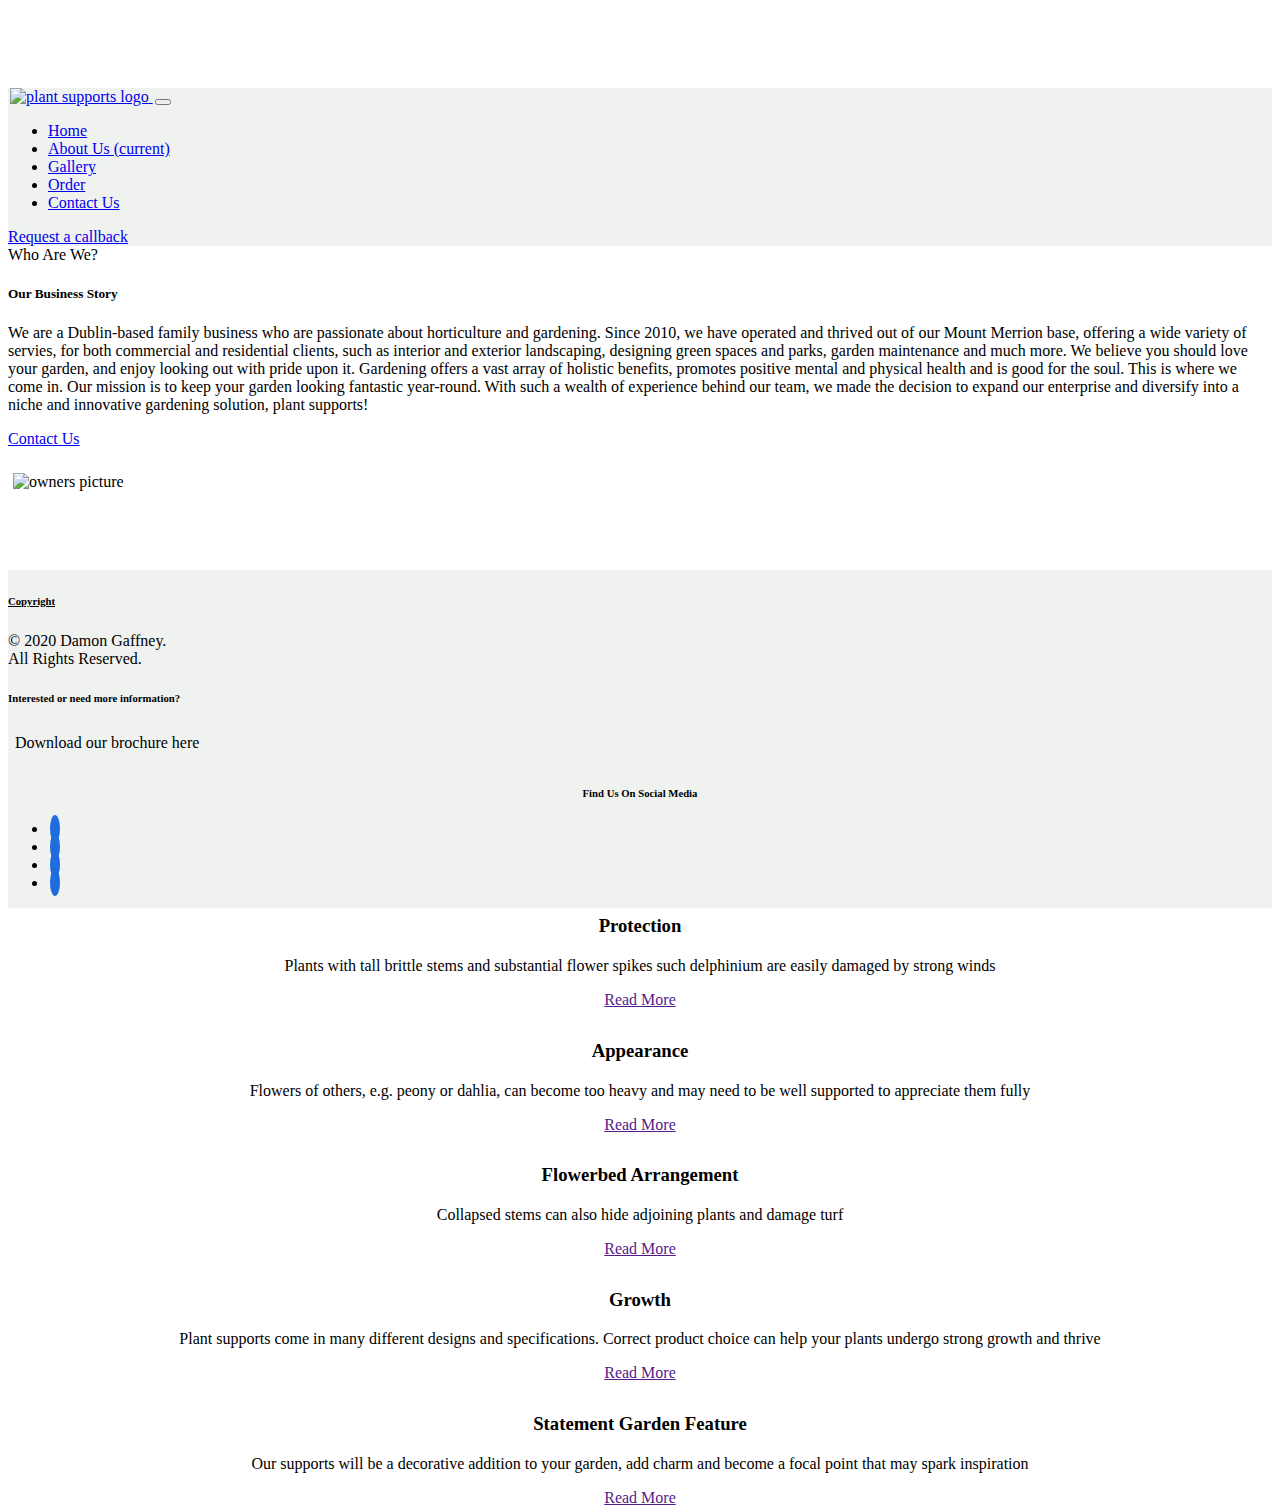
==== aboutus.html @ e982026b "Altered the grid system for aboutus.html and made image d-md-block" ====
<!DOCTYPE html>
<html lang="en">
<head>
    <meta charset="UTF-8">
    <meta name="viewport" content="width=device-width, initial-scale=1.0"> 
    <link rel="stylesheet" href="https://cdn.jsdelivr.net/npm/bootstrap@4.5.3/dist/css/bootstrap.min.css" integrity="sha384-TX8t27EcRE3e/ihU7zmQxVncDAy5uIKz4rEkgIXeMed4M0jlfIDPvg6uqKI2xXr2" crossorigin="anonymous">
    <link rel="stylesheet" href="https://use.fontawesome.com/releases/v5.0.10/css/all.css" integrity="sha384-+d0P83n9kaQMCwj8F4RJB66tzIwOKmrdb46+porD/OvrJ+37WqIM7UoBtwHO6Nlg" crossorigin="anonymous"> 
    <script src="https://code.jquery.com/jquery-3.3.1.slim.min.js"></script>
    <script src="https://cdnjs.cloudflare.com/ajax/libs/popper.js/1.14.7/umd/popper.min.js"></script>
    <script src="https://stackpath.bootstrapcdn.com/bootstrap/4.3.1/js/bootstrap.min.js" ></script>
    <link rel="stylesheet" href="assets/css/style.css" type="text/css">
    <title>Plant Supports</title>
</head>
<body> 
    <div class="main-container">
        <header>
            <nav class="navbar navbar-expand-sm navbar-light fixed-top" style="background-color: #f0f2f0">
                
                    <a class="navbar-brand nav-logo" href="index.html">
                        <img src="assets/images/plantsupports.png" alt="plant supports logo" height="60" width="60" class="float-left">
                    </a>
                    <button class="navbar-toggler" type="button" data-toggle="collapse" data-target="#navbarResponsive" aria-controls="navbarResponsive" aria-expanded="false" aria-label="Toggle navigation">
                        <span class="navbar-toggler-icon"></span>
                    </button>
                    <div class="collapse navbar-collapse" id="navbarResponsive">
                        <ul class="navbar-nav ml-auto">
                            <li class="nav-item">
                                <a class="nav-link" href="index.html">Home
                                    
                                </a>
                            </li>
                            <li class="nav-item active">
                                <a class="nav-link" href="aboutus.html">About Us
                                    <span class="sr-only">(current)</span>
                                </a>
                            </li>
                            <li class="nav-item">
                                <a class="nav-link" href="gallery.html">Gallery</a>
                            </li>
                            <li class="nav-item">
                                <a class="nav-link" href="order.html">Order</a>
                            </li>
                            <li class="nav-item">
                                <a class="nav-link" href="contact.html">Contact Us</a>
                            </li>
                        </ul> 
                        <a class="btn btn-success text-uppercase ml-md-3" href="contact.html">Request a callback</a>
                    </div>
            
            </nav> 
        </header> 
        <section>
            <div class="container-fluid"> 
                    <div class="row"> 
                        <div class="card col-md-6">
                            <div class="card-header">
                                Who Are We?
                            </div>
                            <div class="card-body">
                                <h5 class="card-title">Our Business Story</h5>
                                <p class="card-text">We are a Dublin-based family business who are passionate about horticulture and gardening. Since 2010, we have
                                operated and thrived out of our Mount Merrion base, offering a wide variety of servies, for both commercial and
                                residential clients, such as interior and exterior landscaping, designing green spaces and parks, garden maintenance 
                                and much more. We believe you should love your garden, and enjoy looking out with pride upon it. Gardening offers a 
                                vast array of holistic benefits, promotes positive mental and physical health and is good for the soul. This is where 
                                we come in. Our mission is to keep your garden looking fantastic year-round. With such a wealth of experience behind
                                our team, we made the decision to expand our enterprise and diversify into a niche and innovative gardening solution,
                                plant supports!</p>
                                <a href="contact.html" class="btn btn-primary">Contact Us</a>
                            </div>
                        </div>
                        <div class="col-md-6 d-none d-md-block"> 
                            <img src="assets/images/aboutus.png" alt="owners picture" class="img-fluid img-thumbnail about-us-image">
                        
                        </div>
                    
                    </div>
                </div>
            
            </div>

        <section>
            <div class="container-fluid product-features">
                <div class="row">
                    <div class="col-12 page-header">
                        <h2 class="text-uppercase">Why Use Plant Supports?</h2>
                        <hr class="block-divider block-divider--short block-divider--white">
                    </div>
                </div>
                <div class="row">
                    <div class="col-sm-6 col-md-4">
                        <div class="feature">
                            <h3><i class="fas fa-people-carry d-none d-sm-block"></i>Support</h3>
                            <p>Clumps of many perennials can split and flop on the ground in bad weather or under the weight of their own flowers</p>
                            <p><a class="btn btn-sm btn-success" href="">Read More</a></p>
                        </div>
                    </div>
                    <div class="col-sm-6 col-md-4">
                        <div class="feature">
                            <h3><i class="fas fa-shield-alt d-none d-sm-block"></i>Protection</h3>
                            <p>Plants with tall brittle stems and substantial flower spikes such delphinium are easily damaged by strong winds</p>
                            <p><a class="btn btn-sm btn-success" href="">Read More</a></p>
                        </div>
                    </div>
                    <div class="col-sm-6 col-md-4">
                        <div class="feature">
                            <h3><i class="fas fa-sun d-none d-sm-block"></i>Appearance</h3>
                            <p>Flowers of others, e.g. peony or dahlia, can become too heavy and may need to be well supported to appreciate them fully</p>
                            <p><a class="btn btn-sm btn-success" href="">Read More</a></p>
                        </div>
                    </div>
                    <div class="col-md-4 d-none d-md-block">
                        <div class="feature">
                            <h3><i class="fas fa-sort d-none d-sm-block"></i>Flowerbed Arrangement</h3>
                            <p>Collapsed stems can also hide adjoining plants and damage turf</p>
                            <p><a class="btn btn-sm btn-success" href="">Read More</a></p>
                        </div>
                    </div>
                    <div class="col-sm-6 col-md-4">
                        <div class="feature">
                            <h3><i class="fas fa-seedling d-none d-sm-block"></i>Growth</h3>
                            <p>Plant supports come in many different designs and specifications. Correct product choice can help your plants undergo
                            strong growth and thrive</p>
                            <p><a class="btn btn-sm btn-success" href="">Read More</a></p>
                        </div>
                    </div>
                    <div class="col-md-4 d-none d-md-block">
                        <div class="feature">
                            <h3><i class="fas fa-building d-none d-sm-block"></i>Statement Garden Feature</h3>
                            <p>Our supports will be a decorative addition to your garden, add charm and become a focal point that may spark inspiration</p>
                            <p><a class="btn btn-sm btn-success" href="">Read More</a></p>
                        </div>
                    </div>
                </div>
            </section>
            <!-- /.features -->
        </div>
    </div>
        </section>
        
        </section>
          <footer class="page-footer font-small fixed-bottom container-fluid" style="background-color: #f0f2f0"> 
            <div class="row"> 
                <div class="col-md-4 col-sm-6 copyright-footer">
                    <h6 class="uppercase copyright-header">Copyright</h6> 
                    <p class="inline-block">
                        © 2020 Damon Gaffney. <br>
                        All Rights Reserved.
                    </p>
                </div>


                <div class="col-md-4 d-none d-md-block"> 
                    <h6 class="uppercase interested-footer">Interested or need more information?</h6> 
                    <p class="interested-info">Download our brochure here
                        <a class="btn-floating mx-1">
                            <i class="fas fa-download"></i>
                        </a> 
                    </p>  
                </div>
        

                <div class="col-sm-6 col-md-4 social-footer "> 
                        <h6 class="uppercase social-header">Find Us On Social Media</h6> 
                    
                        <ul class="list-unstyled list-inline text-center">
                            <li class="list-inline-item">
                                <a href="https://www.facebook.com/" target="_blank" class="btn-floating mx-1 social-links">
                                <i class="fab fa-facebook-square"></i>
                                </a>
                            </li>
                            <li class="list-inline-item">
                                <a href="https://www.twitter.com/" target="_blank" class="btn-floating mx-1 social-links">
                                <i class="fab fa-twitter"></i>
                                </a>
                            </li>
                            <li class="list-inline-item">
                                <a href="https://www.linkedin.com/" target="_blank" class="btn-floating mx-1 social-links">
                                <i class="fab fa-linkedin"></i>
                                </a>
                            </li>
                            
                            <li class="list-inline-item">
                                <a href="https://www.instagram.com/" target="_blank" class="btn-floating mx-1 social-links">
                                <i class="fab fa-instagram"></i>
                                </a>
                            </li>
                        </ul> 
                </div> 
            </div> 
        </footer>
    </div>
</body>
</html>
---- assets/css/style.css ----
@import url('https://fonts.googleapis.com/css?family=Roboto:100,200,300,400,500,600,700|Exo:100,200,300,400,500,600,700'); 

* {
 box-sizing: border-box;
}

*:before,
*:after {
 box-sizing: border-box;
}

html,
body {
 height: 100%;
 position: relative;
} 

.main-container {
 overflow: hidden;
 display: block;
 position: relative;
 padding-bottom: 100px; 
}

body {
    padding-top: 80px;
}

.nav-logo {
    margin: 0;
    padding: 2px;
}

/* -----Hero Image index.html------- */  

.hero-image { 
    background-image: url("../images/heroimage.jpg"); 
    background-size: cover; 
    background-repeat: no-repeat;  
    background-position: center;
    width: 100%;
    background-attachment: fixed; 
    height: 90vh;
} 

.slogan {
    color: white;
    padding-top: 10px;
    margin-top: 2px; 
    text-align: center; 
    font-size: x-large;
}

/* -----Section 3 customer testimonials index.html------- */ 

.customer-testimonials-section {
    width: 100%;
    height: 650px;
    padding-top: 30px;
    margin: 2px; 
    background-color: #E7FFE7;
}

.customer-testimonials-heading { 
    text-align: center;
    font-family: 'Roboto', sans-serif;
    font-weight: 600;

} 

.customer-testimonal-heading2 {
    text-align: center;
    text-decoration: underline;
    text-transform: capitalize;
    font-weight: 400; 
    padding: 10px;
    margin-bottom: 60px;
}

.customer-testimonial-paragraph {
    font-style: italic; 
    padding-top: 10px; 
    margin: 2px;
    
} 

.customer-testimonial-name {
    font-weight: bold; 
    padding: 2px; 
    text-align: center;
} 

.customer-testimonial-location {
    text-align: center;
    text-transform: capitalize;  
}

.customer-testimonial-image {
    display: block;
    height: 70px;
    width: 70px;
    border-radius: 50%; 
    margin: 0 auto; 
    margin-left: auto;
    margin-right: auto;
    
} 

/* -----Image in aboutus.html------- */ 

.about-us-image {
    width: 900px;
    height: 710px; 
    padding: 5px;
    margin-top: 20px;
    
} 

/* -----Text in aboutus.html------- */ 

.about-us-heading {
    text-decoration: underline;
    text-transform: capitalize;
    font-weight: bold; 
    text-align: center; 
    margin-top: 45px;
} 

.about-us-paragraph {
    text-align: left;
    letter-spacing: 2px; 
    padding: 10px;
    margin: auto;
    border: 1px solid black; 
    border-radius: 15px; 
    background-color: #C7F1FF;
} 

.product-features { 
    margin: 115px 0px 25px 0px;
    text-align: center;
} 

.product-features i {
    margin-bottom: 15px;
    font-size: 35px;
    line-height: 35px;
}

/* -----Gallery------- */ 

.gallery-container {
    margin: 0; 
    padding: 0;
}


/*.gallery {
    -webkit-column-count: 3;
    -moz-column-count: 3;
    column-count: 3;
    -webkit-column-width: 33%;
    -moz-column-width: 33%;
    column-width: 33%; 
} */

.gallery-image {
    padding: 5px;
}

/* -----order.html------- */ 

section.order { 
    margin-top: 120px;
    background: #007bff;
    background: linear-gradient(to right, #0062E6, #33AEFF);
}

.order .card {
  border: none;
  border-radius: 1rem;
  transition: all 0.2s;
  box-shadow: 0 0.5rem 1rem 0 rgba(0, 0, 0, 0.1);
}

.order hr {
  margin: 1.5rem 0;
}

.order .card-title {
  margin: 0.5rem 0;
  font-size: 0.9rem;
  letter-spacing: .1rem;
  font-weight: bold;
}

.order .card-price {
  font-size: 3rem;
  margin: 0;
}

.order .card-price .period {
  font-size: 0.8rem;
}

.order ul li {
  margin-bottom: 1rem;
}

.order .text-muted {
  opacity: 0.7;
}

.order .btn {
  font-size: 80%;
  border-radius: 5rem;
  letter-spacing: .1rem;
  font-weight: bold;
  padding: 1rem;
  opacity: 0.7;
  transition: all 0.2s;
}

/* Hover Effects on Card */

@media (min-width: 992px) {
  .order .card:hover {
    margin-top: -.25rem;
    margin-bottom: .25rem;
    box-shadow: 0 0.5rem 1rem 0 rgba(0, 0, 0, 0.3);
  }
  .order .card:hover .btn {
    opacity: 1;
  }
}









/* -----Contact Form------- */ 

.contact-form { 
    padding-top: 40px;
    padding-left: 30px;
    margin-top: 30px;
    margin-left: 15px; 
} 

.contact-border {
    border-radius: 25px;
}

.contact-heading { 
    text-align: center;
    padding: 20px;
    margin-bottom: 15px; 
    text-transform: capitalize;
}

.btn-info {
    padding-bottom: 5px;
    margin-bottom: 2px;
} 

.contact-location {
    padding-left: 15px;
    margin: 5px;  
    text-align: center;
} 

.contact-image {
    height: 42vh;
    width: 64vh; 
} 

.info-section {
    text-align: center; 
    margin-left: 30px;
}

.contact-info-heading {
    padding: 15px;
    margin: 6px;
    text-align: center;
    text-transform: capitalize;
    text-decoration: underline;
    font-weight: bold; 
}

.contact-info p {
    text-transform: capitalize;
    padding: 6px;
    margin: 3px;
} 

.contact-opening-heading {
    padding: 15px; 
    margin: 6px;
    text-align: left;
    text-transform: capitalize;
    text-decoration: underline;
    font-weight: bold;
}

.opening-hours {
    padding-right: 20px;
    padding-bottom: 6px;
}


/* -----Footer ------- */ 

footer {
 position: absolute;
 bottom: 0;
 width: 100%; 
 height: fit-content;
}

.uppercase {
    text-align: center;
}

.copyright-header {
    font-weight: bold;
    text-decoration: underline; 
    text-align: left;
} 

.interested-footer {
    font-weight: bold;
    text-align: left; 
    padding-top: 8px;
    margin-top: 3px;
} 

.interested-info {
    padding: 5px;
    margin: 2px;
}

.social-header {
    font-weight: bold;
    padding: 5px;
    margin-bottom: 10px;
} 

.social-links { 
    padding: 5px;
    background-color: rgb(31, 108, 222);
    color: #fafafa;
    height: 20px;
    text-align: center; 
    line-height: 4px;
    border-radius: 50%; 
    margin: 2px;
} 

@media only screen and (max-width: 600px) {
  .copyright-footer {
    font-size: small; 
    width: 200px;
  }
}

@media only screen and (max-width: 600px) {
  .social-footer {
    width: auto;
    
  }
}
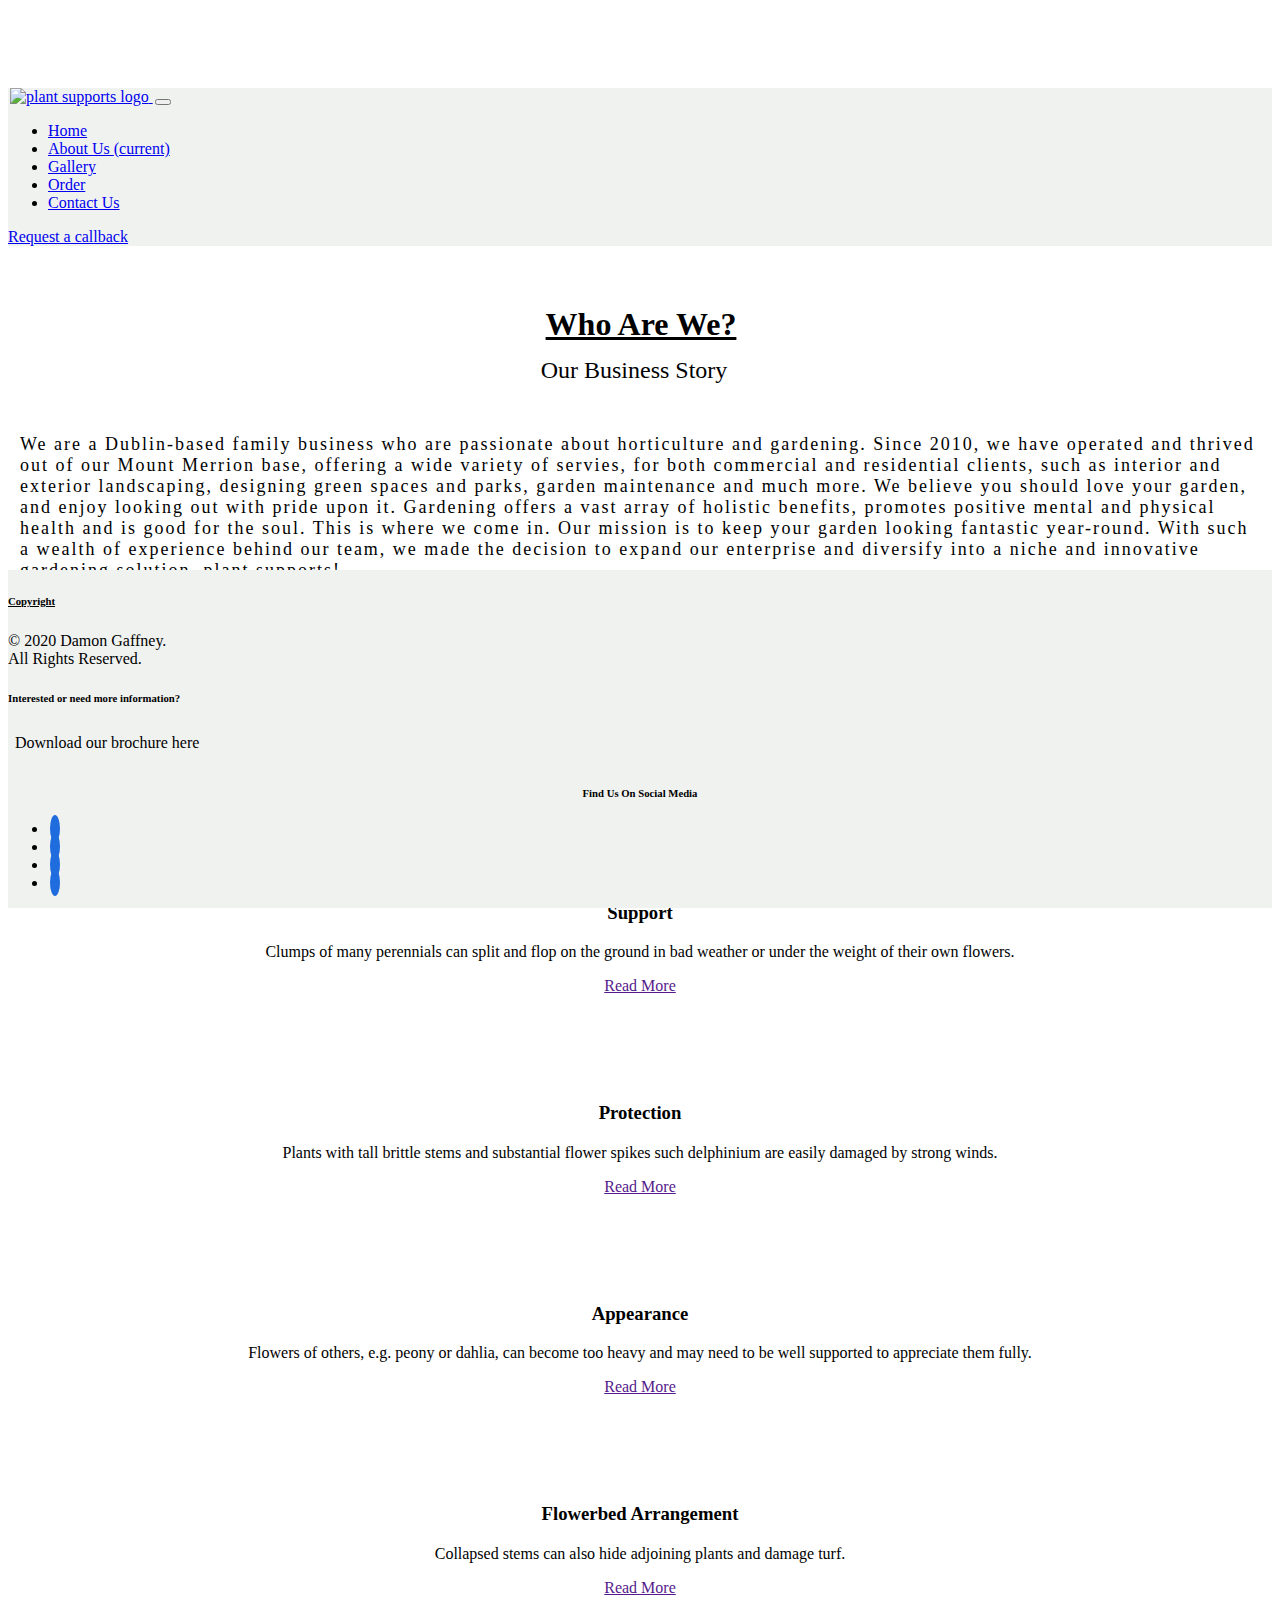
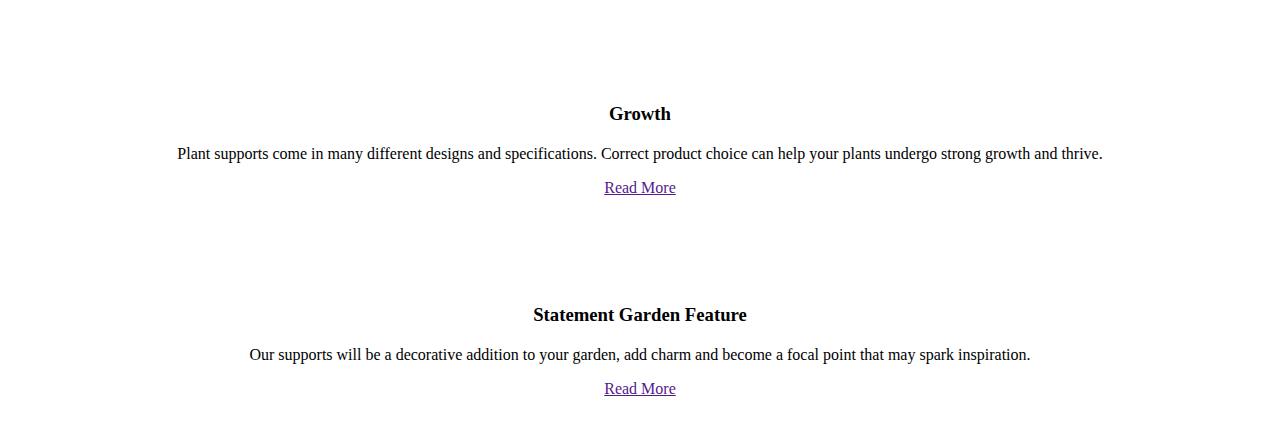
==== commit 51af8f02: "Spaced the aboutus.html with padding and margin to improve layout" ====
--- a/aboutus.html
+++ b/aboutus.html
@@ -49,7 +49,7 @@
             
             </nav> 
         </header> 
-        <section>
+        <section id="about-us">
             <div class="container-fluid"> 
                     <div class="row"> 
                         <div class="card col-md-6">
@@ -57,8 +57,8 @@
                                 Who Are We?
                             </div>
                             <div class="card-body">
-                                <h5 class="card-title">Our Business Story</h5>
-                                <p class="card-text">We are a Dublin-based family business who are passionate about horticulture and gardening. Since 2010, we have
+                                <h5 class="card-title">Our Business Story <i class="fas fa-shopping-cart"></i></h5>
+                                <p class="card-text card-paragraph">We are a Dublin-based family business who are passionate about horticulture and gardening. Since 2010, we have
                                 operated and thrived out of our Mount Merrion base, offering a wide variety of servies, for both commercial and
                                 residential clients, such as interior and exterior landscaping, designing green spaces and parks, garden maintenance 
                                 and much more. We believe you should love your garden, and enjoy looking out with pride upon it. Gardening offers a 
@@ -66,7 +66,7 @@
                                 we come in. Our mission is to keep your garden looking fantastic year-round. With such a wealth of experience behind
                                 our team, we made the decision to expand our enterprise and diversify into a niche and innovative gardening solution,
                                 plant supports!</p>
-                                <a href="contact.html" class="btn btn-primary">Contact Us</a>
+                                <a href="contact.html" class="btn btn-primary btn-about">view our brochure!</a>
                             </div>
                         </div>
                         <div class="col-md-6 d-none d-md-block"> 
@@ -83,7 +83,7 @@
             <div class="container-fluid product-features">
                 <div class="row">
                     <div class="col-12 page-header">
-                        <h2 class="text-uppercase">Why Use Plant Supports?</h2>
+                        <h2 class="text-uppercase features-header">Why Use Plant Supports?</h2>
                         <hr class="block-divider block-divider--short block-divider--white">
                     </div>
                 </div>
@@ -91,28 +91,28 @@
                     <div class="col-sm-6 col-md-4">
                         <div class="feature">
                             <h3><i class="fas fa-people-carry d-none d-sm-block"></i>Support</h3>
-                            <p>Clumps of many perennials can split and flop on the ground in bad weather or under the weight of their own flowers</p>
+                            <p>Clumps of many perennials can split and flop on the ground in bad weather or under the weight of their own flowers.</p>
                             <p><a class="btn btn-sm btn-success" href="">Read More</a></p>
                         </div>
                     </div>
                     <div class="col-sm-6 col-md-4">
                         <div class="feature">
                             <h3><i class="fas fa-shield-alt d-none d-sm-block"></i>Protection</h3>
-                            <p>Plants with tall brittle stems and substantial flower spikes such delphinium are easily damaged by strong winds</p>
+                            <p>Plants with tall brittle stems and substantial flower spikes such delphinium are easily damaged by strong winds.</p>
                             <p><a class="btn btn-sm btn-success" href="">Read More</a></p>
                         </div>
                     </div>
                     <div class="col-sm-6 col-md-4">
                         <div class="feature">
                             <h3><i class="fas fa-sun d-none d-sm-block"></i>Appearance</h3>
-                            <p>Flowers of others, e.g. peony or dahlia, can become too heavy and may need to be well supported to appreciate them fully</p>
+                            <p>Flowers of others, e.g. peony or dahlia, can become too heavy and may need to be well supported to appreciate them fully.</p>
                             <p><a class="btn btn-sm btn-success" href="">Read More</a></p>
                         </div>
                     </div>
                     <div class="col-md-4 d-none d-md-block">
                         <div class="feature">
                             <h3><i class="fas fa-sort d-none d-sm-block"></i>Flowerbed Arrangement</h3>
-                            <p>Collapsed stems can also hide adjoining plants and damage turf</p>
+                            <p>Collapsed stems can also hide adjoining plants and damage turf.</p>
                             <p><a class="btn btn-sm btn-success" href="">Read More</a></p>
                         </div>
                     </div>
@@ -120,14 +120,14 @@
                         <div class="feature">
                             <h3><i class="fas fa-seedling d-none d-sm-block"></i>Growth</h3>
                             <p>Plant supports come in many different designs and specifications. Correct product choice can help your plants undergo
-                            strong growth and thrive</p>
+                            strong growth and thrive.</p>
                             <p><a class="btn btn-sm btn-success" href="">Read More</a></p>
                         </div>
                     </div>
                     <div class="col-md-4 d-none d-md-block">
                         <div class="feature">
                             <h3><i class="fas fa-building d-none d-sm-block"></i>Statement Garden Feature</h3>
-                            <p>Our supports will be a decorative addition to your garden, add charm and become a focal point that may spark inspiration</p>
+                            <p>Our supports will be a decorative addition to your garden, add charm and become a focal point that may spark inspiration.</p>
                             <p><a class="btn btn-sm btn-success" href="">Read More</a></p>
                         </div>
                     </div>
--- a/assets/css/style.css
+++ b/assets/css/style.css
@@ -106,38 +106,78 @@
     
 } 
 
+/* -----aboutus.html------- */ 
+
+#about-us {
+    padding-top: 10px;
+    margin-top: 5px; 
+    margin-left: 2px;
+}
+
 /* -----Image in aboutus.html------- */ 
 
 .about-us-image {
     width: 900px;
     height: 710px; 
-    padding: 5px;
-    margin-top: 20px;
-    
+    padding: 5px;  
 } 
 
 /* -----Text in aboutus.html------- */ 
 
-.about-us-heading {
+.card-header {
     text-decoration: underline;
     text-transform: capitalize;
+    font-size: xx-large;
     font-weight: bold; 
     text-align: center; 
     margin-top: 45px;
 } 
 
-.about-us-paragraph {
+.card-title {
+    text-transform: capitalize;
+    font-weight: 400;
+    text-align: center;
+    padding: 10px;
+    margin: 4px 0px 30px 0px; 
+    font-size: x-large;
+}
+
+.fa-shopping-cart {
+    padding: 5px;
+    margin: 2px;
+}
+
+.card-paragraph {
     text-align: left;
     letter-spacing: 2px; 
     padding: 10px;
-    margin: auto;
-    border: 1px solid black; 
-    border-radius: 15px; 
-    background-color: #C7F1FF;
-} 
+    margin: auto; 
+    font-size: large;
+} 
+
+.btn-about {
+    margin-top: 30px;
+    background-color: #eb6434;
+    border-color: white;
+    border-radius: 15px;
+    min-width: 100px;
+    font-weight: bold;
+    color: #ffffff; 
+    text-transform: capitalize;
+}
+
+.feature {
+    padding: 15px;
+    margin: 30px;
+}
+
+.features-header {
+    padding: 10px;
+    margin-bottom: 20px;
+}
 
 .product-features { 
-    margin: 115px 0px 25px 0px;
+    margin: 20px 0px 25px 0px;
     text-align: center;
 } 
 
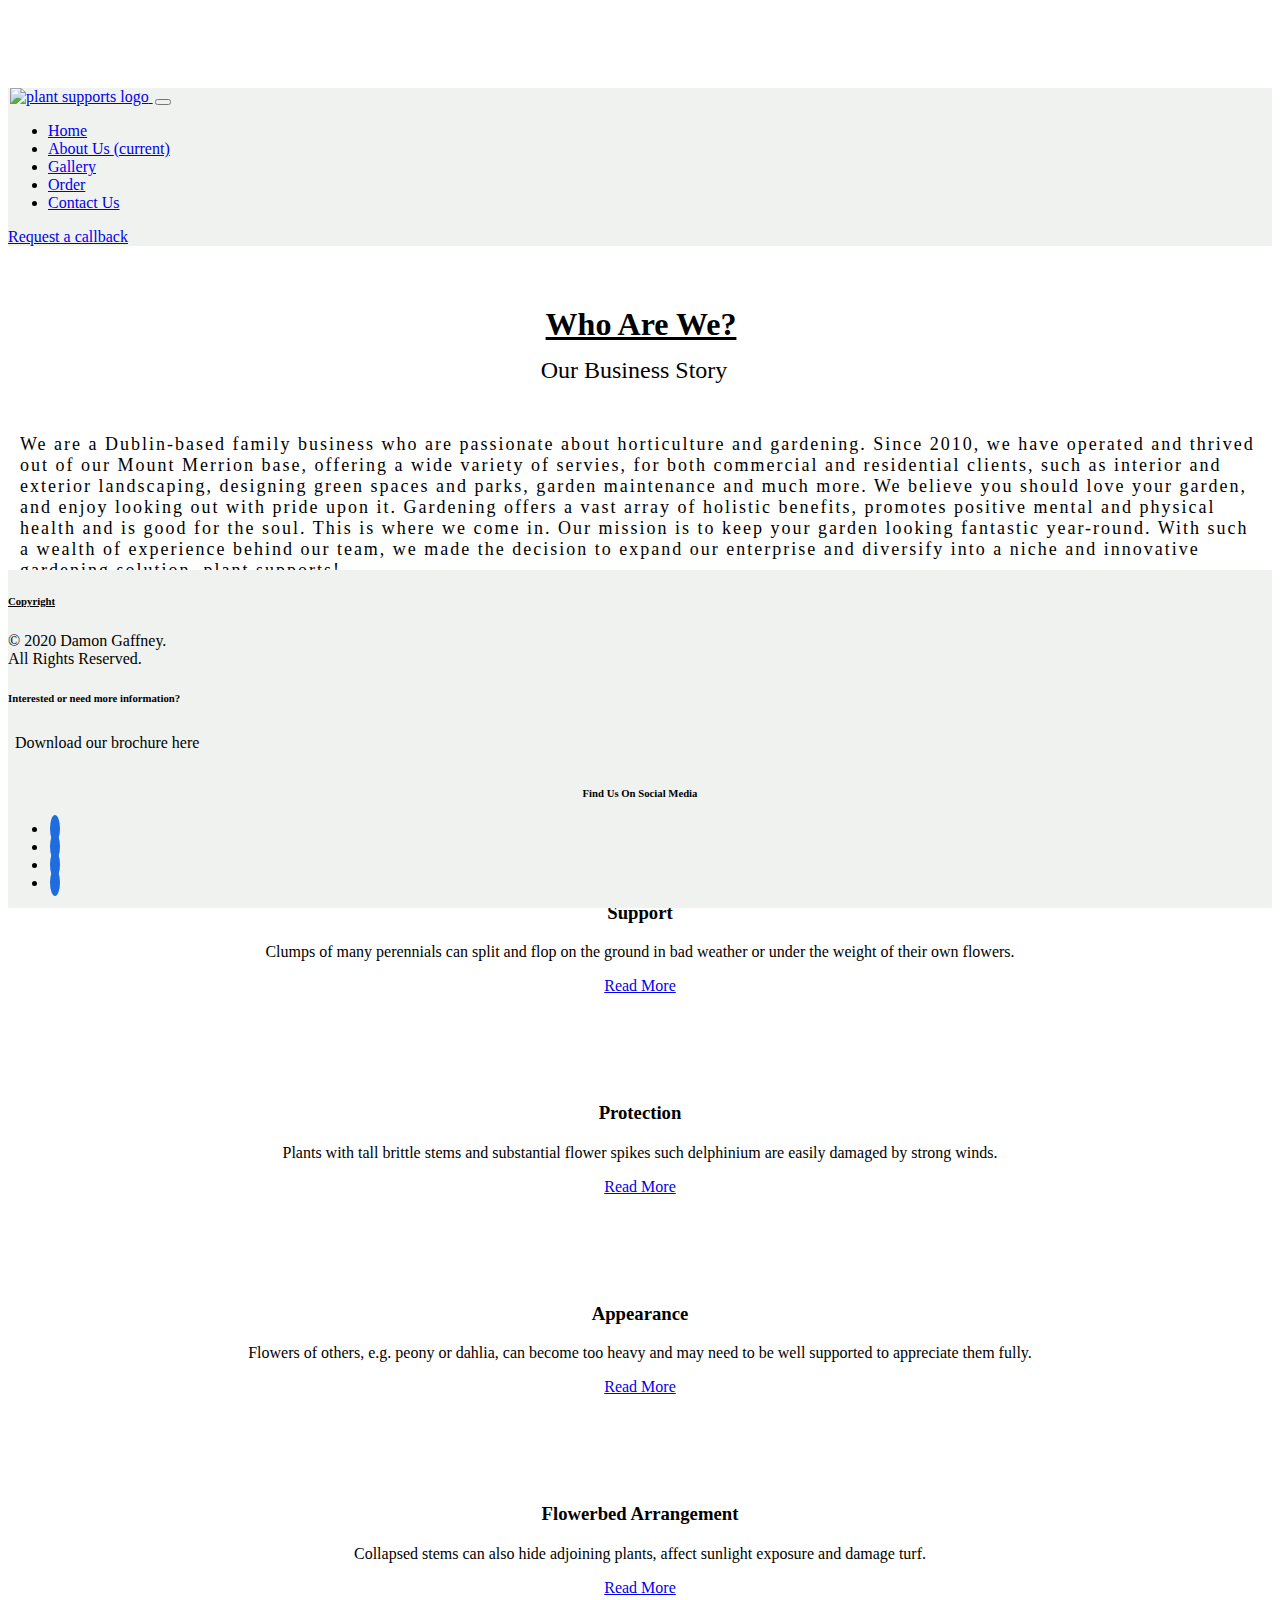
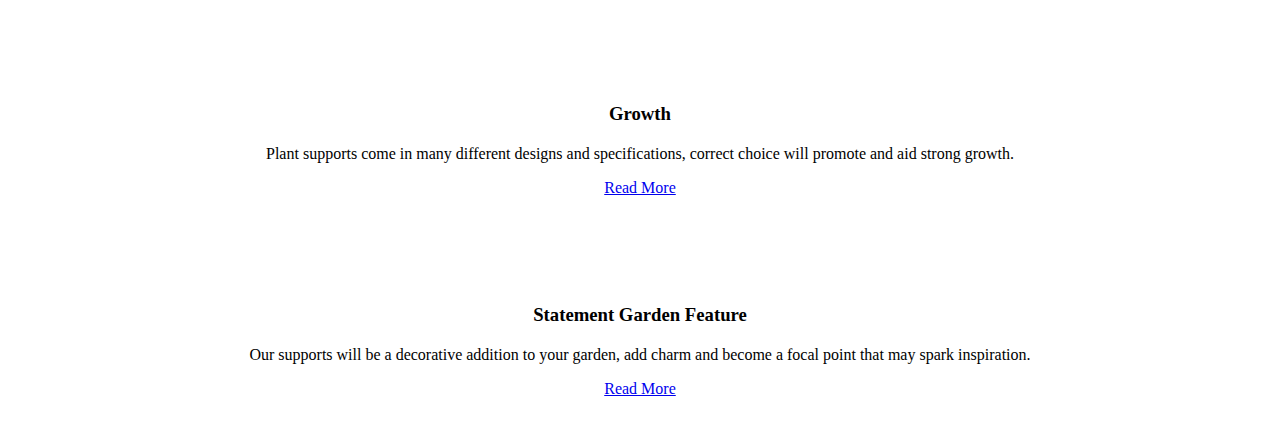
==== commit 4cb26c99: "Add product coming soon  badge under sixth gallery image" ====
--- a/aboutus.html
+++ b/aboutus.html
@@ -83,7 +83,7 @@
             <div class="container-fluid product-features">
                 <div class="row">
                     <div class="col-12 page-header">
-                        <h2 class="text-uppercase features-header">Why Use Plant Supports?</h2>
+                        <h2 class="features-header">why use plant supports?</h2>
                         <hr class="block-divider block-divider--short block-divider--white">
                     </div>
                 </div>
@@ -92,43 +92,43 @@
                         <div class="feature">
                             <h3><i class="fas fa-people-carry d-none d-sm-block"></i>Support</h3>
                             <p>Clumps of many perennials can split and flop on the ground in bad weather or under the weight of their own flowers.</p>
-                            <p><a class="btn btn-sm btn-success" href="">Read More</a></p>
+                            <p><a class="btn btn-sm btn-success" href="#">Read More</a></p>
                         </div>
                     </div>
                     <div class="col-sm-6 col-md-4">
                         <div class="feature">
                             <h3><i class="fas fa-shield-alt d-none d-sm-block"></i>Protection</h3>
                             <p>Plants with tall brittle stems and substantial flower spikes such delphinium are easily damaged by strong winds.</p>
-                            <p><a class="btn btn-sm btn-success" href="">Read More</a></p>
+                            <p><a class="btn btn-sm btn-success" href="#">Read More</a></p>
                         </div>
                     </div>
                     <div class="col-sm-6 col-md-4">
                         <div class="feature">
                             <h3><i class="fas fa-sun d-none d-sm-block"></i>Appearance</h3>
                             <p>Flowers of others, e.g. peony or dahlia, can become too heavy and may need to be well supported to appreciate them fully.</p>
-                            <p><a class="btn btn-sm btn-success" href="">Read More</a></p>
+                            <p><a class="btn btn-sm btn-success" href="#">Read More</a></p>
                         </div>
                     </div>
                     <div class="col-md-4 d-none d-md-block">
                         <div class="feature">
                             <h3><i class="fas fa-sort d-none d-sm-block"></i>Flowerbed Arrangement</h3>
-                            <p>Collapsed stems can also hide adjoining plants and damage turf.</p>
-                            <p><a class="btn btn-sm btn-success" href="">Read More</a></p>
+                            <p>Collapsed stems can also hide adjoining plants, affect sunlight exposure and damage turf.</p>
+                            <p><a class="btn btn-sm btn-success" href="#">Read More</a></p>
                         </div>
                     </div>
                     <div class="col-sm-6 col-md-4">
                         <div class="feature">
                             <h3><i class="fas fa-seedling d-none d-sm-block"></i>Growth</h3>
-                            <p>Plant supports come in many different designs and specifications. Correct product choice can help your plants undergo
-                            strong growth and thrive.</p>
-                            <p><a class="btn btn-sm btn-success" href="">Read More</a></p>
+                            <p>Plant supports come in many different designs and specifications, correct choice will promote and aid
+                            strong growth.</p>
+                            <p><a class="btn btn-sm btn-success" href="#">Read More</a></p>
                         </div>
                     </div>
                     <div class="col-md-4 d-none d-md-block">
                         <div class="feature">
                             <h3><i class="fas fa-building d-none d-sm-block"></i>Statement Garden Feature</h3>
                             <p>Our supports will be a decorative addition to your garden, add charm and become a focal point that may spark inspiration.</p>
-                            <p><a class="btn btn-sm btn-success" href="">Read More</a></p>
+                            <p><a class="btn btn-sm btn-success" href="#">Read More</a></p>
                         </div>
                     </div>
                 </div>
--- a/assets/css/style.css
+++ b/assets/css/style.css
@@ -173,7 +173,8 @@
 
 .features-header {
     padding: 10px;
-    margin-bottom: 20px;
+    margin-bottom: 20px; 
+    text-transform: capitalize;
 }
 
 .product-features { 
@@ -185,6 +186,10 @@
     margin-bottom: 15px;
     font-size: 35px;
     line-height: 35px;
+}
+
+.btn-sm {
+    margin-bottom: 40px;
 }
 
 /* -----Gallery------- */ 
@@ -206,6 +211,15 @@
 
 .gallery-image {
     padding: 5px;
+}
+
+.badge {
+    text-transform: uppercase;
+    font-size: large;
+    color: #ffffff; 
+    margin-top: 10px;
+    min-width: 120px; 
+    margin-left: 60px;
 }
 
 /* -----order.html------- */ 
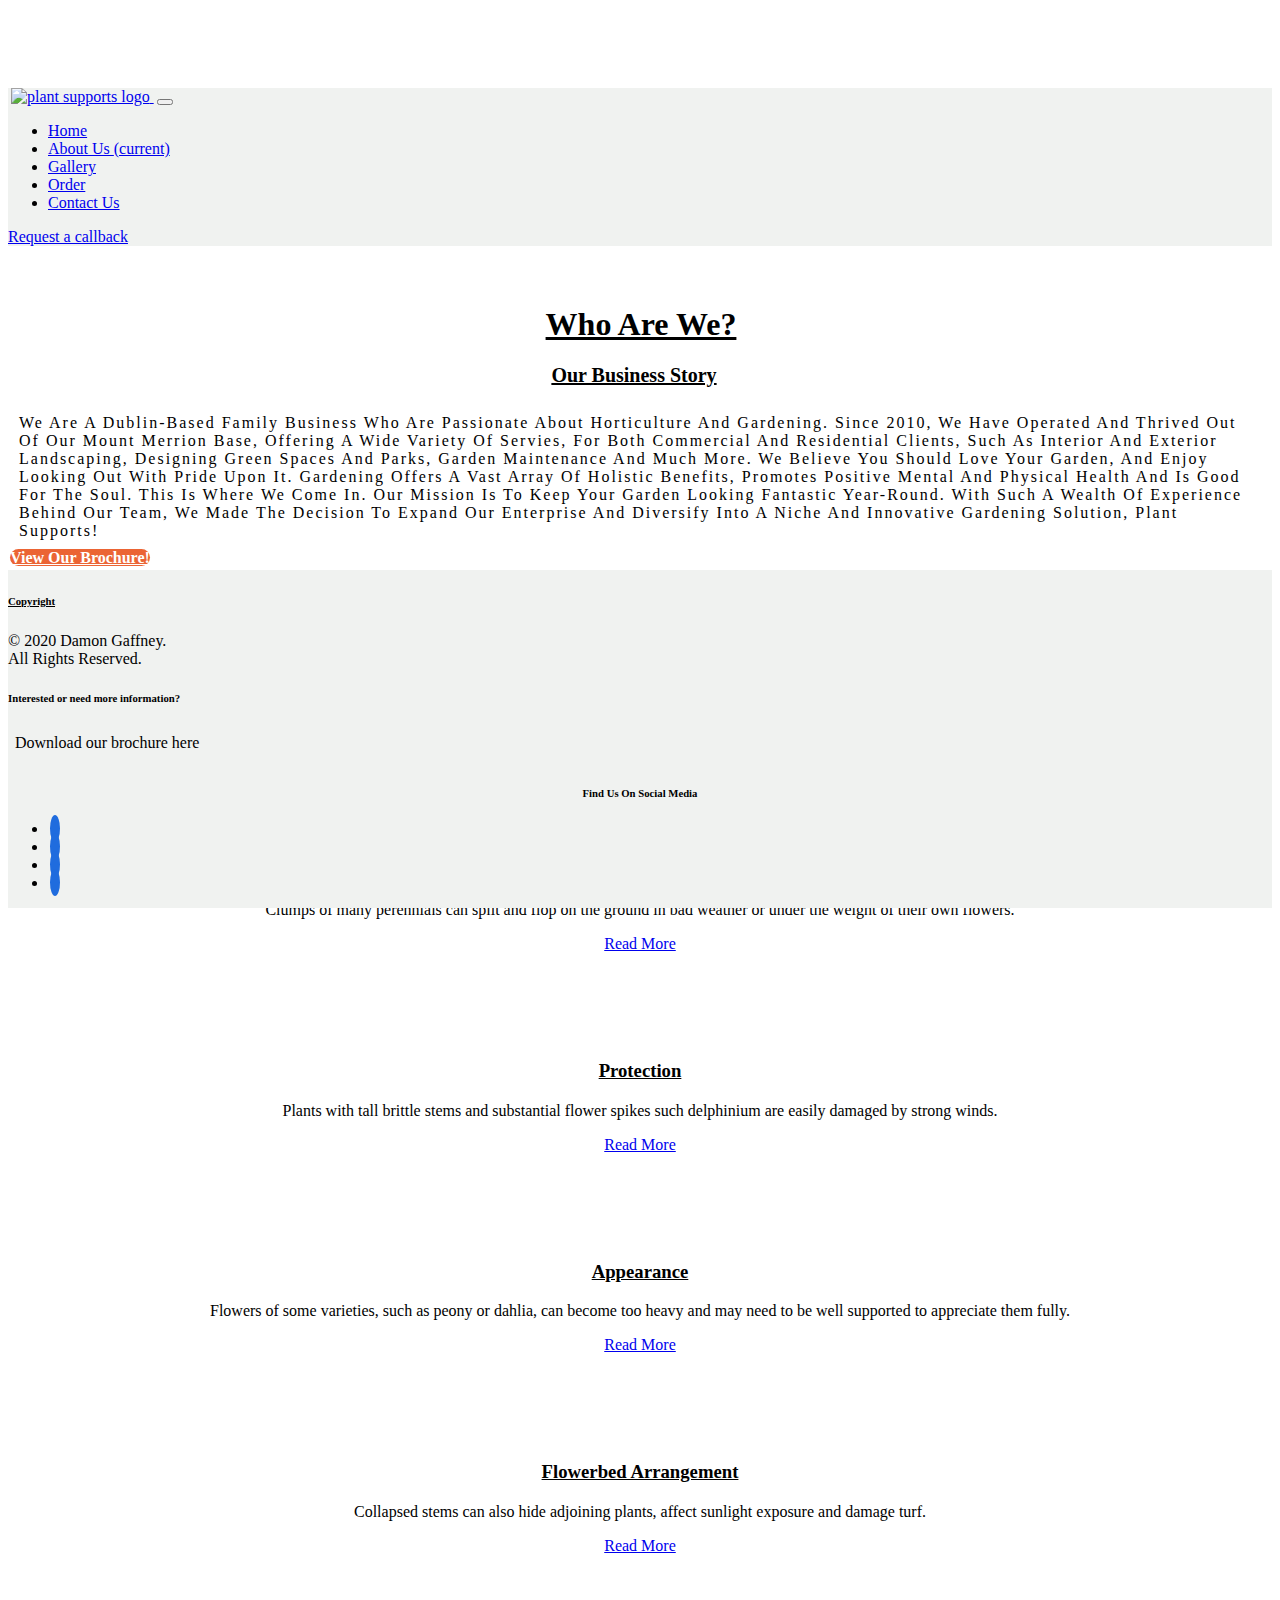
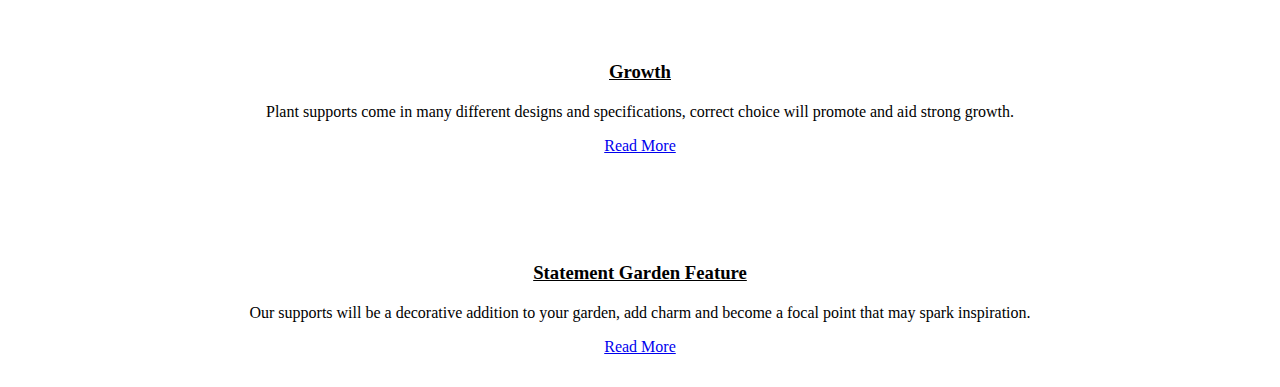
==== commit 48bb575c: "Edit the customer testimonials section of index.html" ====
--- a/aboutus.html
+++ b/aboutus.html
@@ -105,11 +105,11 @@
                     <div class="col-sm-6 col-md-4">
                         <div class="feature">
                             <h3><i class="fas fa-sun d-none d-sm-block"></i>Appearance</h3>
-                            <p>Flowers of others, e.g. peony or dahlia, can become too heavy and may need to be well supported to appreciate them fully.</p>
+                            <p>Flowers of some varieties, such as peony or dahlia, can become too heavy and may need to be well supported to appreciate them fully.</p>
                             <p><a class="btn btn-sm btn-success" href="#">Read More</a></p>
                         </div>
                     </div>
-                    <div class="col-md-4 d-none d-md-block">
+                    <div class="col sm-6 col-md-4">
                         <div class="feature">
                             <h3><i class="fas fa-sort d-none d-sm-block"></i>Flowerbed Arrangement</h3>
                             <p>Collapsed stems can also hide adjoining plants, affect sunlight exposure and damage turf.</p>
@@ -124,7 +124,7 @@
                             <p><a class="btn btn-sm btn-success" href="#">Read More</a></p>
                         </div>
                     </div>
-                    <div class="col-md-4 d-none d-md-block">
+                    <div class="col-sm-6 col-md-4">
                         <div class="feature">
                             <h3><i class="fas fa-building d-none d-sm-block"></i>Statement Garden Feature</h3>
                             <p>Our supports will be a decorative addition to your garden, add charm and become a focal point that may spark inspiration.</p>
--- a/assets/css/style.css
+++ b/assets/css/style.css
@@ -14,6 +14,14 @@
  height: 100%;
  position: relative;
 } 
+
+body {
+    padding-top: 80px;
+}
+
+#index-body {
+    padding: 0;
+}
 
 .main-container {
  overflow: hidden;
@@ -22,16 +30,20 @@
  padding-bottom: 100px; 
 }
 
-body {
-    padding-top: 80px;
+.navbar {
+    top: -9px;
 }
 
 .nav-logo {
-    margin: 0;
+    margin: 1px;
     padding: 2px;
 }
 
-/* -----Hero Image index.html------- */  
+/* -----Hero Image index.html------- */ 
+
+#hero-image {
+    padding: 2px;
+}
 
 .hero-image { 
     background-image: url("../images/heroimage.jpg"); 
@@ -39,23 +51,33 @@
     background-repeat: no-repeat;  
     background-position: center;
     width: 100%;
-    background-attachment: fixed; 
     height: 90vh;
 } 
 
 .slogan {
+    padding-top: 190px;
+    margin-top: 65px; 
+} 
+
+.slogan-header {
+     color: white; 
+     text-align: center;
+     font-size: 65px;
+     font-weight: 500; 
+}
+
+.slogan-text {
     color: white;
-    padding-top: 10px;
-    margin-top: 2px; 
-    text-align: center; 
-    font-size: x-large;
+    text-align: center;
+    font-size: 40px;
+    font-weight: 400;
 }
 
 /* -----Section 3 customer testimonials index.html------- */ 
 
 .customer-testimonials-section {
     width: 100%;
-    height: 650px;
+    height: 50vh;
     padding-top: 30px;
     margin: 2px; 
     background-color: #E7FFE7;
@@ -152,7 +174,7 @@
     letter-spacing: 2px; 
     padding: 10px;
     margin: auto; 
-    font-size: large;
+    font-size: 19px;
 } 
 
 .btn-about {
@@ -186,6 +208,10 @@
     margin-bottom: 15px;
     font-size: 35px;
     line-height: 35px;
+} 
+
+.feature h3 {
+    text-decoration: underline;
 }
 
 .btn-sm {
@@ -199,27 +225,30 @@
     padding: 0;
 }
 
-
-/*.gallery {
-    -webkit-column-count: 3;
-    -moz-column-count: 3;
-    column-count: 3;
-    -webkit-column-width: 33%;
-    -moz-column-width: 33%;
-    column-width: 33%; 
-} */
+#gallery {
+    margin: 0px 2px 0px 2px;
+} 
 
 .gallery-image {
-    padding: 5px;
-}
-
-.badge {
+    padding: 5px; 
+} 
+
+.img-6 {
+    position:relative;
+    display:inline-block; 
+    opacity: 0.5;
+}
+
+.badge-success { 
+    position: absolute;
+    top: 10px;
+    left: 30px;
     text-transform: uppercase;
-    font-size: large;
     color: #ffffff; 
-    margin-top: 10px;
-    min-width: 120px; 
-    margin-left: 60px;
+    text-align: center;
+    color:white;
+    font-size:12px; 
+    width: 18vh;
 }
 
 /* -----order.html------- */ 
@@ -288,22 +317,17 @@
   }
 }
 
-
-
-
-
-
-
-
-
 /* -----Contact Form------- */ 
 
 .contact-form { 
     padding-top: 40px;
     padding-left: 30px;
-    margin-top: 30px;
-    margin-left: 15px; 
-} 
+    margin: 30px 5px 15px 15px;
+} 
+
+.contact-form .row {
+    padding-right: 30px;
+}
 
 .contact-border {
     border-radius: 25px;
@@ -322,7 +346,8 @@
 } 
 
 .contact-location {
-    padding-left: 15px;
+    padding-left: 15px; 
+    padding-top: 15px;
     margin: 5px;  
     text-align: center;
 } 
@@ -337,35 +362,40 @@
     margin-left: 30px;
 }
 
-.contact-info-heading {
+.card-body {
+    word-wrap: none;
+}
+
+.card-title {
     padding: 15px;
     margin: 6px;
     text-align: center;
     text-transform: capitalize;
     text-decoration: underline;
-    font-weight: bold; 
-}
-
-.contact-info p {
+    font-weight: bold;  
+    font-size: 20px;
+}
+
+.card-text {
     text-transform: capitalize;
     padding: 6px;
-    margin: 3px;
-} 
-
-.contact-opening-heading {
-    padding: 15px; 
-    margin: 6px;
-    text-align: left;
-    text-transform: capitalize;
-    text-decoration: underline;
-    font-weight: bold;
-}
-
-.opening-hours {
-    padding-right: 20px;
-    padding-bottom: 6px;
-}
-
+    margin: 3px; 
+    font-size: medium;
+} 
+
+.card-subtitle  {
+    padding: 10px;
+    font-style: italic; 
+    font-size: medium;
+}
+
+@media only screen and (max-width: 600px) {
+  .info-section {
+    font-size: small; 
+    width: 200px; 
+    display: block;
+  }
+}
 
 /* -----Footer ------- */ 
 
@@ -425,6 +455,5 @@
 @media only screen and (max-width: 600px) {
   .social-footer {
     width: auto;
-    
   }
 }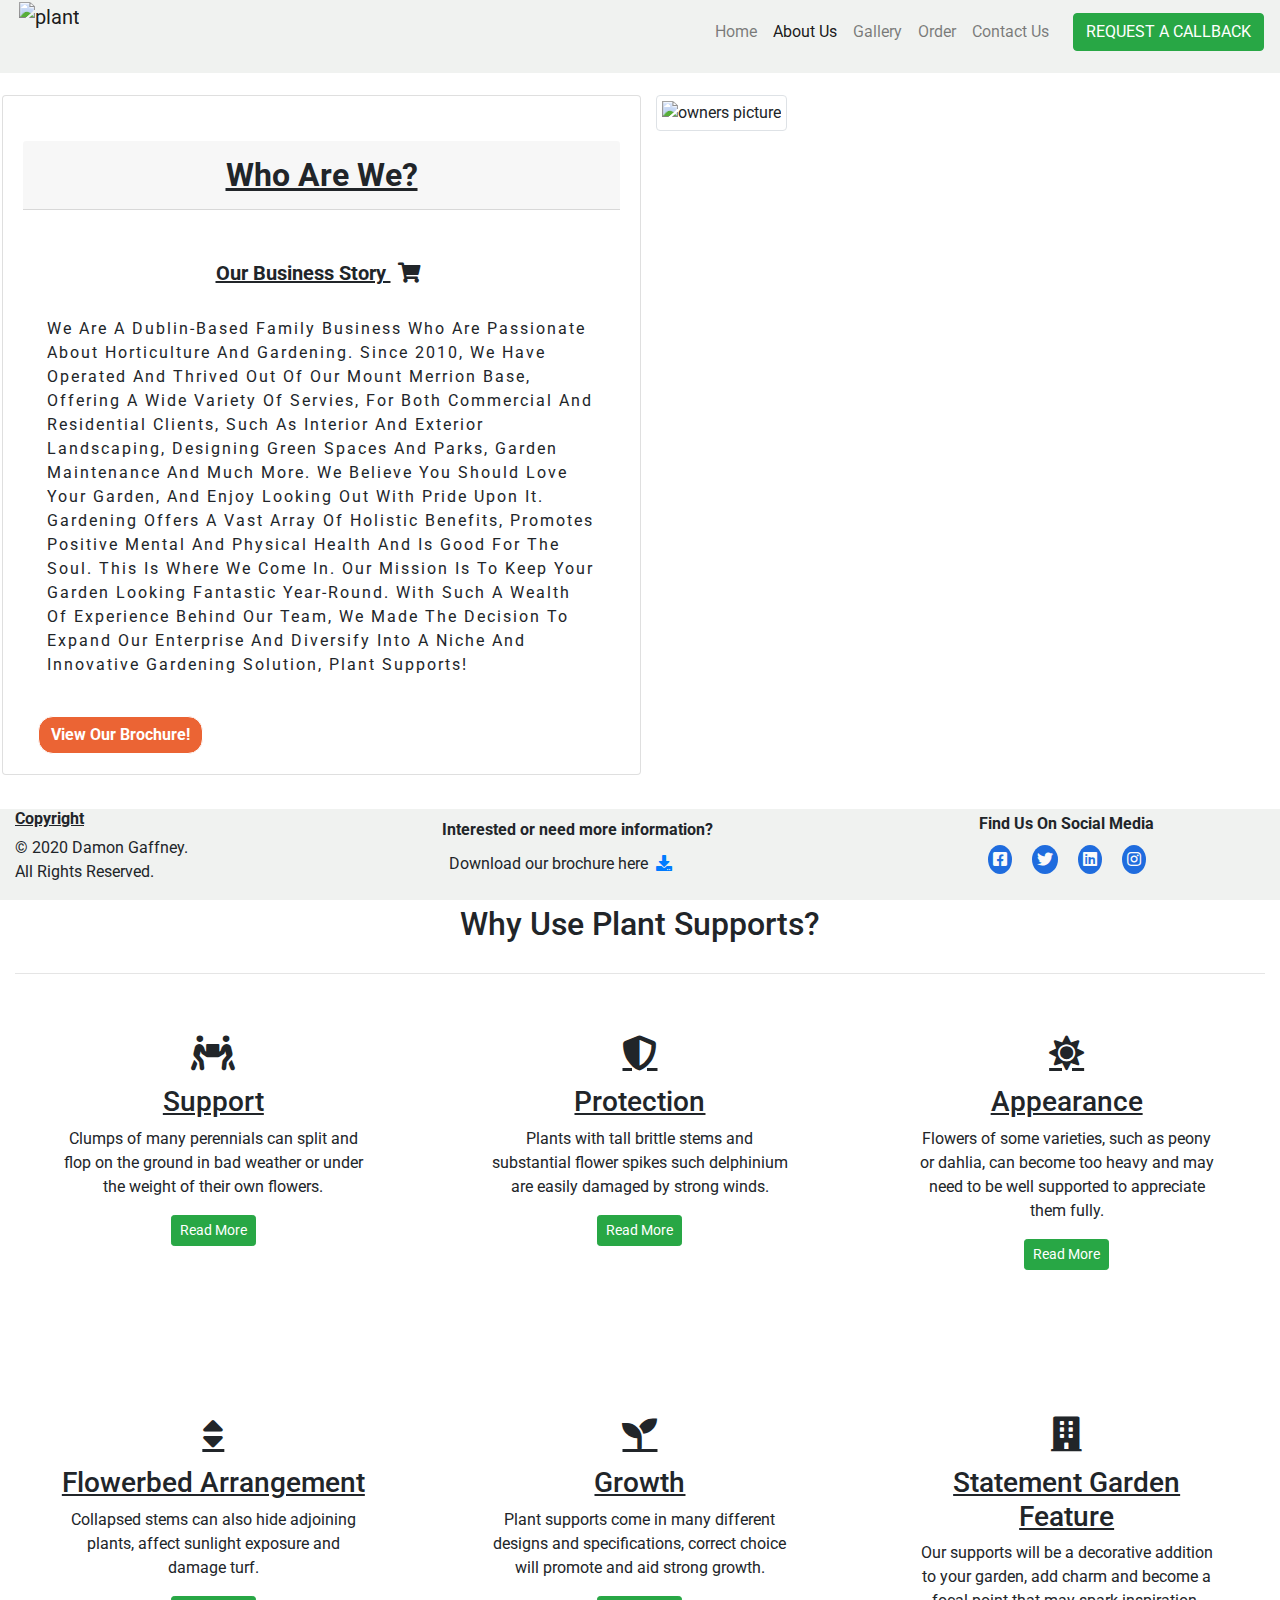
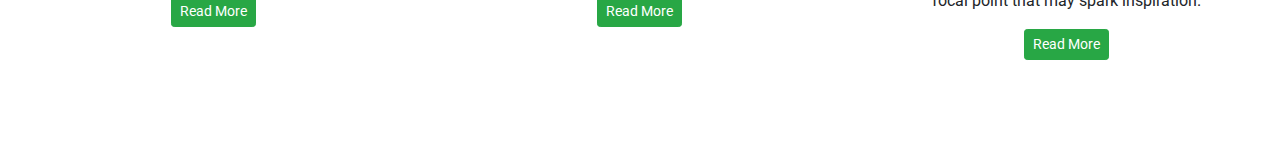
==== commit b2a0226e: "Remove fixed-bottom class from footer" ====
--- a/aboutus.html
+++ b/aboutus.html
@@ -3,11 +3,8 @@
 <head>
     <meta charset="UTF-8">
     <meta name="viewport" content="width=device-width, initial-scale=1.0"> 
-    <link rel="stylesheet" href="https://cdn.jsdelivr.net/npm/bootstrap@4.5.3/dist/css/bootstrap.min.css" integrity="sha384-TX8t27EcRE3e/ihU7zmQxVncDAy5uIKz4rEkgIXeMed4M0jlfIDPvg6uqKI2xXr2" crossorigin="anonymous">
-    <link rel="stylesheet" href="https://use.fontawesome.com/releases/v5.0.10/css/all.css" integrity="sha384-+d0P83n9kaQMCwj8F4RJB66tzIwOKmrdb46+porD/OvrJ+37WqIM7UoBtwHO6Nlg" crossorigin="anonymous"> 
-    <script src="https://code.jquery.com/jquery-3.3.1.slim.min.js"></script>
-    <script src="https://cdnjs.cloudflare.com/ajax/libs/popper.js/1.14.7/umd/popper.min.js"></script>
-    <script src="https://stackpath.bootstrapcdn.com/bootstrap/4.3.1/js/bootstrap.min.js" ></script>
+    <link rel="stylesheet" href="https://cdn.jsdelivr.net/npm/bootstrap@4.5.3/dist/css/bootstrap.min.css">
+    <link rel="stylesheet" href="https://cdnjs.cloudflare.com/ajax/libs/font-awesome/5.15.1/css/all.min.css"/> 
     <link rel="stylesheet" href="assets/css/style.css" type="text/css">
     <title>Plant Supports</title>
 </head>
@@ -133,13 +130,12 @@
                     </div>
                 </div>
             </section>
-            <!-- /.features -->
         </div>
     </div>
         </section>
         
         </section>
-          <footer class="page-footer font-small fixed-bottom container-fluid" style="background-color: #f0f2f0"> 
+          <footer class="page-footer font-small container-fluid" style="background-color: #f0f2f0"> 
             <div class="row"> 
                 <div class="col-md-4 col-sm-6 copyright-footer">
                     <h6 class="uppercase copyright-header">Copyright</h6> 
@@ -148,7 +144,6 @@
                         All Rights Reserved.
                     </p>
                 </div>
-
 
                 <div class="col-md-4 d-none d-md-block"> 
                     <h6 class="uppercase interested-footer">Interested or need more information?</h6> 
@@ -159,7 +154,6 @@
                     </p>  
                 </div>
         
-
                 <div class="col-sm-6 col-md-4 social-footer "> 
                         <h6 class="uppercase social-header">Find Us On Social Media</h6> 
                     
@@ -190,5 +184,8 @@
             </div> 
         </footer>
     </div>
+    <script src="https://cdnjs.cloudflare.com/ajax/libs/jquery/3.5.1/jquery.min.js"></script>
+    <script src="https://cdnjs.cloudflare.com/ajax/libs/popper.js/1.14.7/umd/popper.min.js"></script>
+    <script src="https://stackpath.bootstrapcdn.com/bootstrap/4.3.1/js/bootstrap.min.js" ></script>
 </body>
 </html>--- a/assets/css/style.css
+++ b/assets/css/style.css
@@ -77,10 +77,10 @@
 
 .customer-testimonials-section {
     width: 100%;
-    height: 50vh;
+    height: 40vh;
     padding-top: 30px;
     margin: 2px; 
-    background-color: #E7FFE7;
+    background-color: #ffffff;
 }
 
 .customer-testimonials-heading { 
@@ -120,13 +120,61 @@
 .customer-testimonial-image {
     display: block;
     height: 70px;
-    width: 70px;
+    width: 70px; 
+    object-fit: cover;
     border-radius: 50%; 
     margin: 0 auto; 
     margin-left: auto;
     margin-right: auto;
     
 } 
+
+/* -----Section 3 customer testimonials index.html------- */ 
+
+#shop-section {
+    padding-bottom: 15px;
+    margin-bottom: 3px;
+}
+
+.shop-header {
+    text-align: center;
+    font-weight: bold;
+    font-size: 30px;
+    padding: 20px;
+    margin: 90px 0px 40px 0px; 
+    text-transform: capitalize;
+} 
+
+.card-header {
+    text-align: center;
+    font-size: 20px;
+    text-align: center;
+    text-transform: capitalize; 
+    text-decoration: none;
+    font-weight: 400;
+    padding: 10px;
+    margin: 5px;
+} 
+
+.card-body-shop {
+    height: 20vh; 
+    background-color: #90ee90;
+}
+
+.shop-location {
+    text-align: center;
+    font-size: 20px;
+    text-transform: capitalize;
+    font-weight: normal;
+    padding: 10px;
+    margin: 4px;
+}
+
+.btn-shop {
+    padding: 10px;
+    margin: 60px;
+    text-transform: uppercase;
+}
 
 /* -----aboutus.html------- */ 
 
@@ -438,7 +486,7 @@
     padding: 5px;
     background-color: rgb(31, 108, 222);
     color: #fafafa;
-    height: 20px;
+    height: 25px;
     text-align: center; 
     line-height: 4px;
     border-radius: 50%; 
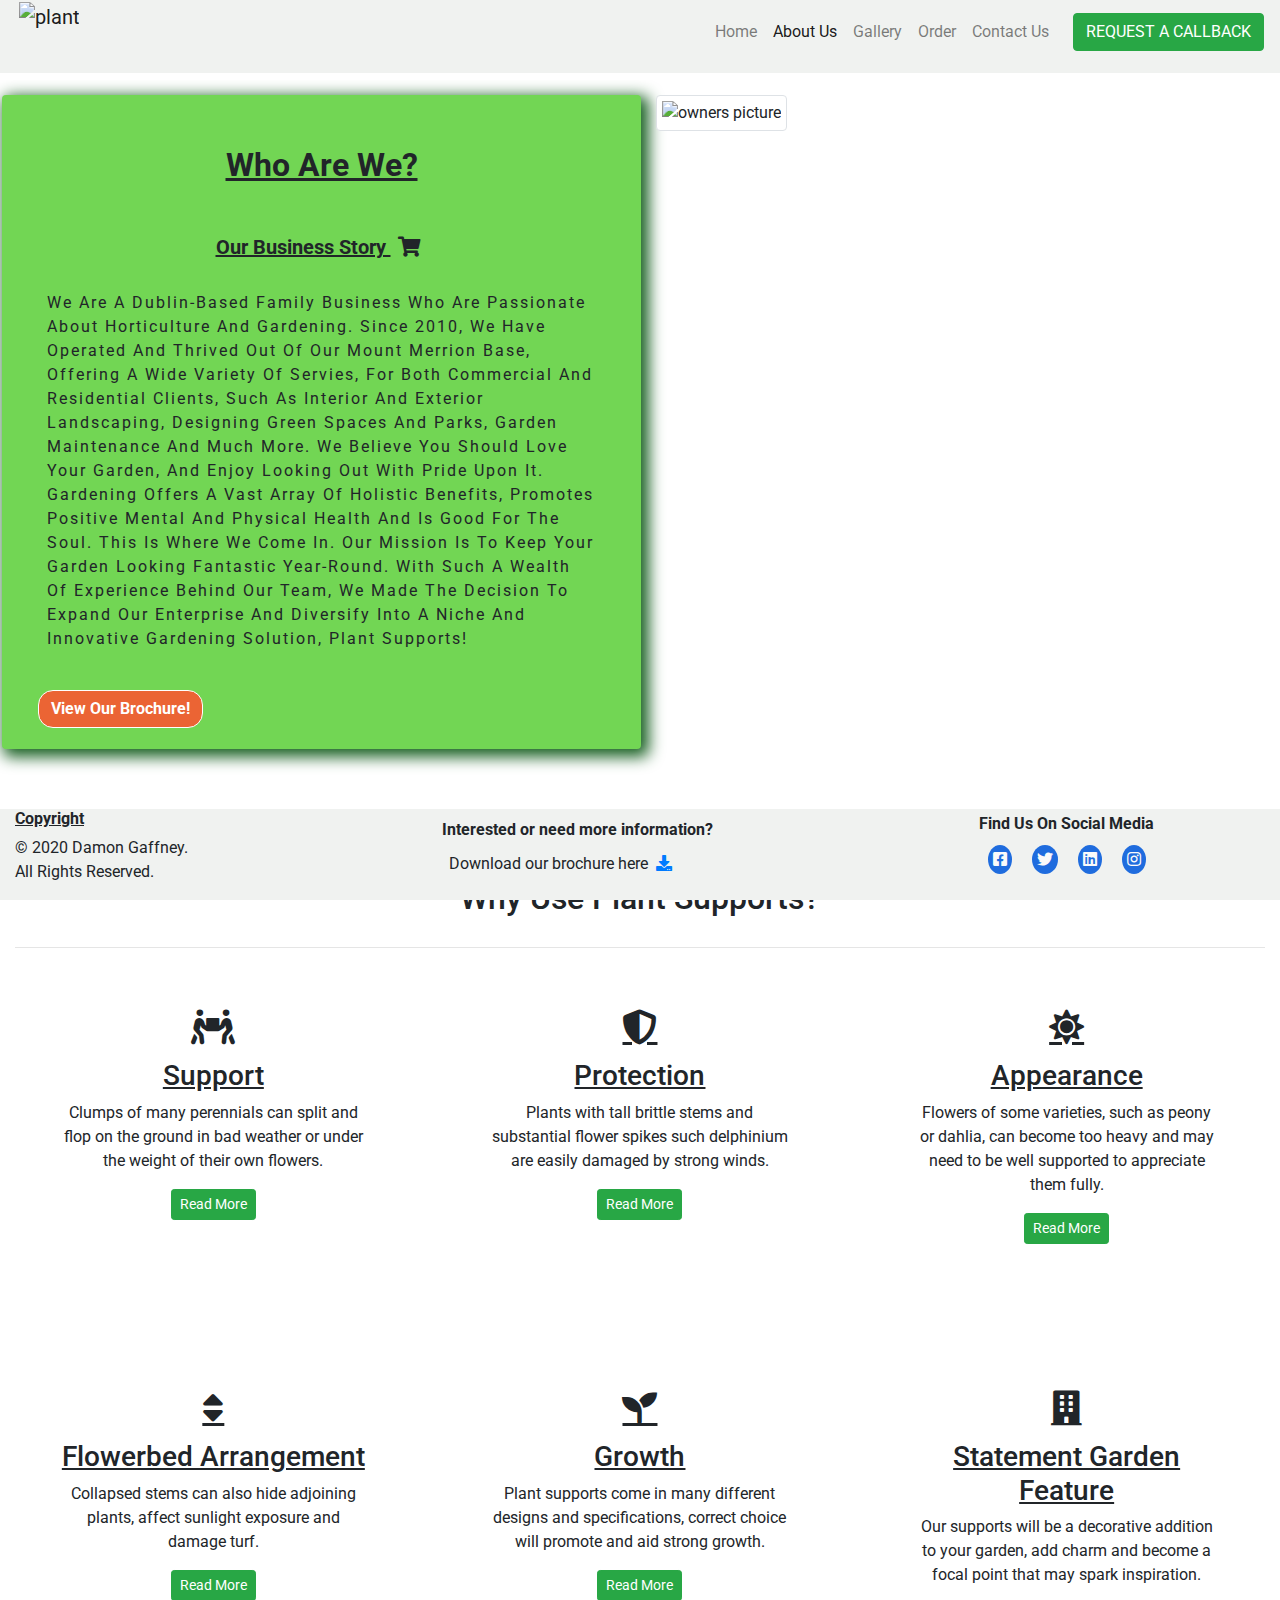
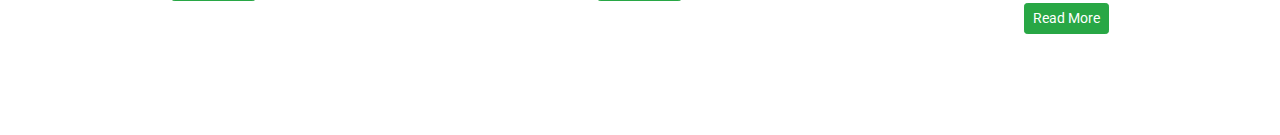
==== commit 3e427064: "Create the box shadow and format text in pop up shop boxes" ====
--- a/aboutus.html
+++ b/aboutus.html
@@ -50,7 +50,7 @@
             <div class="container-fluid"> 
                     <div class="row"> 
                         <div class="card col-md-6">
-                            <div class="card-header">
+                            <div class="card-header-about">
                                 Who Are We?
                             </div>
                             <div class="card-body">
--- a/assets/css/style.css
+++ b/assets/css/style.css
@@ -26,7 +26,6 @@
 .main-container {
  overflow: hidden;
  display: block;
- position: relative;
  padding-bottom: 100px; 
 }
 
@@ -133,7 +132,8 @@
 
 #shop-section {
     padding-bottom: 15px;
-    margin-bottom: 3px;
+    margin-bottom: 3px; 
+    height: 100%;
 }
 
 .shop-header {
@@ -142,37 +142,49 @@
     font-size: 30px;
     padding: 20px;
     margin: 90px 0px 40px 0px; 
-    text-transform: capitalize;
-} 
+    text-transform: capitalize; 
+    border: none; 
+    text-decoration: none;
+} 
+
+.card {
+    background-color: rgb(114, 214, 84); 
+    -webkit-box-shadow: 0.3rem 0.3rem 0.9rem 0.2rem rgb(25, 97, 35);
+            box-shadow: 0.3rem 0.3rem 0.9rem 0.2rem rgb(25, 97, 35);
+    border-color: transparent;
+}
 
 .card-header {
     text-align: center;
-    font-size: 20px;
-    text-align: center;
+    font-size: 30px;
     text-transform: capitalize; 
     text-decoration: none;
     font-weight: 400;
-    padding: 10px;
-    margin: 5px;
+    padding: 15px;
+    margin-top: 10px; 
+    color: #ffffff; 
 } 
 
 .card-body-shop {
     height: 20vh; 
-    background-color: #90ee90;
 }
 
 .shop-location {
-    text-align: center;
+    width: 100%;
+    text-align: left;
     font-size: 20px;
     text-transform: capitalize;
     font-weight: normal;
     padding: 10px;
-    margin: 4px;
-}
-
-.btn-shop {
-    padding: 10px;
-    margin: 60px;
+    margin: 30px 4px 4px 4px;
+    color: #ffffff;
+}
+
+.btn-shop { 
+    width: 50%; 
+    float: left;
+    padding: 10px;
+    margin: 30px;
     text-transform: uppercase;
 }
 
@@ -187,14 +199,15 @@
 /* -----Image in aboutus.html------- */ 
 
 .about-us-image {
-    width: 900px;
-    height: 710px; 
-    padding: 5px;  
+    width: 100%;
+    height: 60vh; 
+    padding: 5px; 
+    object-fit: cover; 
 } 
 
 /* -----Text in aboutus.html------- */ 
 
-.card-header {
+.card-header-about {
     text-decoration: underline;
     text-transform: capitalize;
     font-size: xx-large;
@@ -405,7 +418,7 @@
     width: 64vh; 
 } 
 
-.info-section {
+.card-info {
     text-align: center; 
     margin-left: 30px;
 }
@@ -438,13 +451,12 @@
 }
 
 @media only screen and (max-width: 600px) {
-  .info-section {
-    font-size: small; 
-    width: 200px; 
-    display: block;
+  .card-contain {
+    padding: 10px;
+    margin: 2px;
   }
 }
-
+ 
 /* -----Footer ------- */ 
 
 footer {
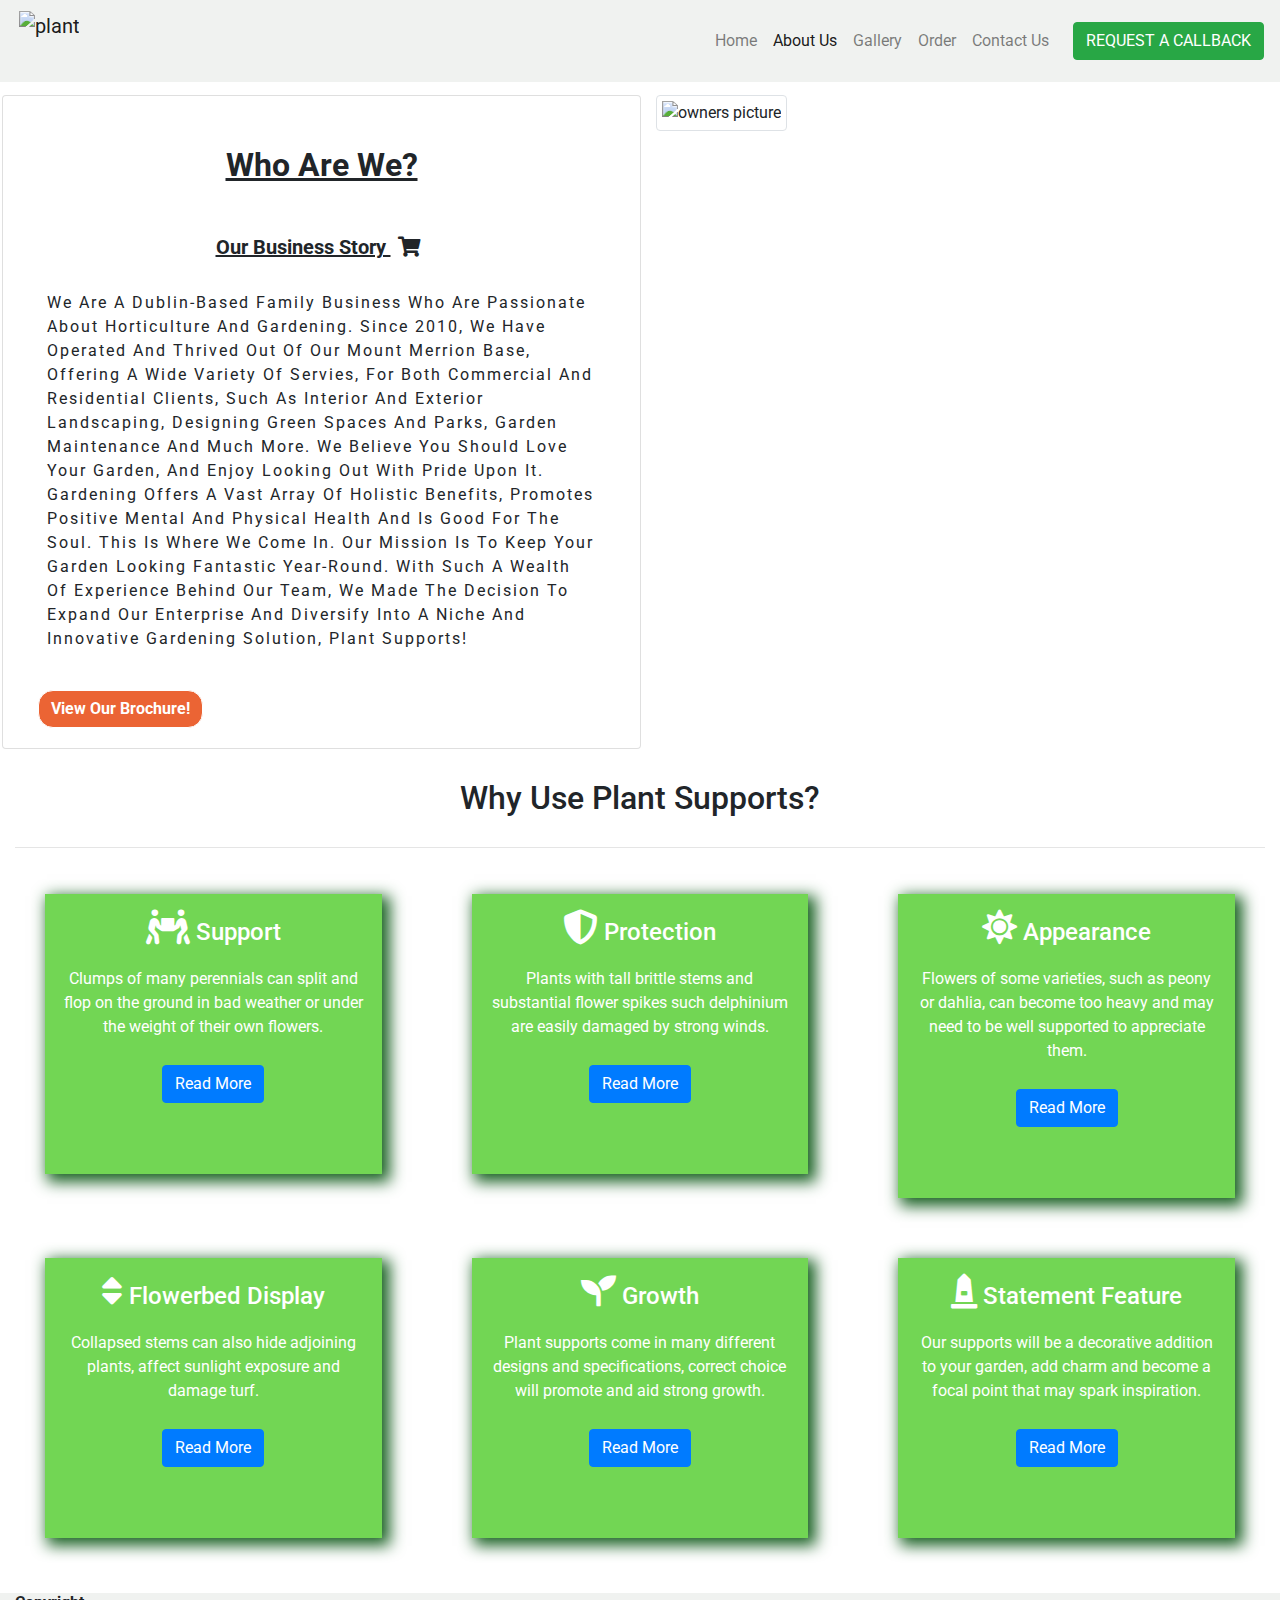
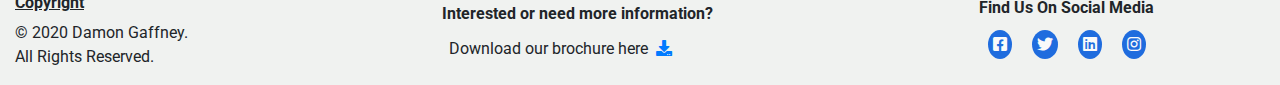
==== commit 58a9bb3f: "Create wireframes folder and format html document files" ====
--- a/aboutus.html
+++ b/aboutus.html
@@ -1,191 +1,209 @@
 <!DOCTYPE html>
 <html lang="en">
+
 <head>
     <meta charset="UTF-8">
-    <meta name="viewport" content="width=device-width, initial-scale=1.0"> 
+    <meta name="viewport" content="width=device-width, initial-scale=1.0">
     <link rel="stylesheet" href="https://cdn.jsdelivr.net/npm/bootstrap@4.5.3/dist/css/bootstrap.min.css">
-    <link rel="stylesheet" href="https://cdnjs.cloudflare.com/ajax/libs/font-awesome/5.15.1/css/all.min.css"/> 
+    <link rel="stylesheet" href="https://cdnjs.cloudflare.com/ajax/libs/font-awesome/5.15.1/css/all.min.css" />
     <link rel="stylesheet" href="assets/css/style.css" type="text/css">
     <title>Plant Supports</title>
 </head>
-<body> 
-    <div class="main-container">
+
+<body>
+    <div>
         <header>
             <nav class="navbar navbar-expand-sm navbar-light fixed-top" style="background-color: #f0f2f0">
-                
-                    <a class="navbar-brand nav-logo" href="index.html">
-                        <img src="assets/images/plantsupports.png" alt="plant supports logo" height="60" width="60" class="float-left">
+
+                <a class="navbar-brand nav-logo" href="index.html">
+                    <img src="assets/images/plantsupports.png" alt="plant supports logo" height="60" width="60"
+                        class="float-left">
+                </a>
+                <button class="navbar-toggler" type="button" data-toggle="collapse" data-target="#navbarResponsive"
+                    aria-controls="navbarResponsive" aria-expanded="false" aria-label="Toggle navigation">
+                    <span class="navbar-toggler-icon"></span>
+                </button>
+                <div class="collapse navbar-collapse" id="navbarResponsive">
+                    <ul class="navbar-nav ml-auto">
+                        <li class="nav-item">
+                            <a class="nav-link" href="index.html">Home
+
+                            </a>
+                        </li>
+                        <li class="nav-item active">
+                            <a class="nav-link" href="aboutus.html">About Us
+                                <span class="sr-only">(current)</span>
+                            </a>
+                        </li>
+                        <li class="nav-item">
+                            <a class="nav-link" href="gallery.html">Gallery</a>
+                        </li>
+                        <li class="nav-item">
+                            <a class="nav-link" href="order.html">Order</a>
+                        </li>
+                        <li class="nav-item">
+                            <a class="nav-link" href="contact.html">Contact Us</a>
+                        </li>
+                    </ul>
+                    <a class="btn btn-success text-uppercase ml-md-3" href="contact.html">Request a callback</a>
+                </div>
+
+            </nav>
+        </header>
+        <section id="about-us">
+            <div class="container-fluid">
+                <div class="row">
+                    <div class="card col-sm-12 col-lg-6">
+                        <div class="card-header-about">
+                            Who Are We?
+                        </div>
+                        <div class="card-body">
+                            <h5 class="card-title">Our Business Story <i class="fas fa-shopping-cart"></i></h5>
+                            <p class="card-text card-paragraph">We are a Dublin-based family business who are passionate
+                                about horticulture and gardening. Since 2010, we have
+                                operated and thrived out of our Mount Merrion base, offering a wide variety of servies,
+                                for both commercial and
+                                residential clients, such as interior and exterior landscaping, designing green spaces
+                                and parks, garden maintenance
+                                and much more. We believe you should love your garden, and enjoy looking out with pride
+                                upon it. Gardening offers a
+                                vast array of holistic benefits, promotes positive mental and physical health and is
+                                good for the soul. This is where
+                                we come in. Our mission is to keep your garden looking fantastic year-round. With such a
+                                wealth of experience behind
+                                our team, we made the decision to expand our enterprise and diversify into a niche and
+                                innovative gardening solution,
+                                plant supports!</p>
+                            <a href="contact.html" class="btn btn-primary btn-about">view our brochure!</a>
+                        </div>
+                    </div>
+                    <div class="col-lg-6 d-none d-lg-block">
+                        <img src="assets/images/aboutus.png" alt="owners picture"
+                            class="img-fluid img-thumbnail about-us-image">
+
+                    </div>
+
+                </div>
+            </div>
+
+    </div>
+    </section>
+
+    <section>
+        <div class="container-fluid product-features">
+            <div class="row">
+                <div class="col-12 page-header">
+                    <h2 class="features-header">why use plant supports?</h2>
+                    <hr class="block-divider block-divider--short block-divider--white">
+                </div>
+            </div>
+            <div class="row">
+                <div class="col-sm-6 col-md-4">
+                    <div class="feature">
+                        <h4><i class="fas fa-people-carry"></i> Support</h4>
+                        <p>Clumps of many perennials can split and flop on the ground in bad weather or under the weight
+                            of their own flowers.</p>
+                        <p><a class="btn btn-feature btn-primary" href="#">Read More</a></p>
+                    </div>
+                </div>
+                <div class="col-sm-6 col-md-4">
+                    <div class="feature">
+                        <h4><i class="fas fa-shield-alt"></i> Protection</h4>
+                        <p>Plants with tall brittle stems and substantial flower spikes such delphinium are easily
+                            damaged by strong winds.</p>
+                        <p><a class="btn btn-feature btn-primary" href="#">Read More</a></p>
+                    </div>
+                </div>
+                <div class="col-sm-6 col-md-4">
+                    <div class="feature">
+                        <h4><i class="fas fa-sun"></i> Appearance</h4>
+                        <p>Flowers of some varieties, such as peony or dahlia, can become too heavy and may need to be
+                            well supported to appreciate them.</p>
+                        <p><a class="btn btn-feature btn-primary" href="#">Read More</a></p>
+                    </div>
+                </div>
+                <div class="col sm-6 col-md-4">
+                    <div class="feature">
+                        <h4><i class="fas fa-sort"></i> Flowerbed Display</h4>
+                        <p>Collapsed stems can also hide adjoining plants, affect sunlight exposure and damage turf.</p>
+                        <p><a class="btn btn-feature btn-primary" href="#">Read More</a></p>
+                    </div>
+                </div>
+                <div class="col-sm-6 col-md-4">
+                    <div class="feature">
+                        <h4><i class="fas fa-seedling"></i> Growth</h4>
+                        <p>Plant supports come in many different designs and specifications, correct choice will promote
+                            and aid
+                            strong growth.</p>
+                        <p><a class="btn btn-feature btn-primary" href="#">Read More</a></p>
+                    </div>
+                </div>
+                <div class="col-sm-6 col-md-4">
+                    <div class="feature">
+                        <h4><i class="fas fa-monument"></i> Statement Feature</h4>
+                        <p>Our supports will be a decorative addition to your garden, add charm and become a focal point
+                            that may spark inspiration.</p>
+                        <p><a class="btn btn-feature btn-primary" href="#">Read More</a></p>
+                    </div>
+                </div>
+            </div>
+        </div>
+    </section>
+    </div>
+    <footer class="page-footer font-small container-fluid" style="background-color: #f0f2f0">
+        <div class="row">
+            <div class="col-md-4 d-none d-md-block copyright-footer">
+                <h6 class="uppercase copyright-header">Copyright</h6>
+                <p class="inline-block">
+                    © 2020 Damon Gaffney. <br>
+                    All Rights Reserved.
+                </p>
+            </div>
+
+
+            <div class="col-md-4 d-none d-md-block">
+                <h6 class="uppercase interested-footer">Interested or need more information?</h6>
+                <p class="interested-info">Download our brochure here
+                    <a class="btn-floating mx-1">
+                        <i class="fas fa-download"></i>
                     </a>
-                    <button class="navbar-toggler" type="button" data-toggle="collapse" data-target="#navbarResponsive" aria-controls="navbarResponsive" aria-expanded="false" aria-label="Toggle navigation">
-                        <span class="navbar-toggler-icon"></span>
-                    </button>
-                    <div class="collapse navbar-collapse" id="navbarResponsive">
-                        <ul class="navbar-nav ml-auto">
-                            <li class="nav-item">
-                                <a class="nav-link" href="index.html">Home
-                                    
-                                </a>
-                            </li>
-                            <li class="nav-item active">
-                                <a class="nav-link" href="aboutus.html">About Us
-                                    <span class="sr-only">(current)</span>
-                                </a>
-                            </li>
-                            <li class="nav-item">
-                                <a class="nav-link" href="gallery.html">Gallery</a>
-                            </li>
-                            <li class="nav-item">
-                                <a class="nav-link" href="order.html">Order</a>
-                            </li>
-                            <li class="nav-item">
-                                <a class="nav-link" href="contact.html">Contact Us</a>
-                            </li>
-                        </ul> 
-                        <a class="btn btn-success text-uppercase ml-md-3" href="contact.html">Request a callback</a>
-                    </div>
-            
-            </nav> 
-        </header> 
-        <section id="about-us">
-            <div class="container-fluid"> 
-                    <div class="row"> 
-                        <div class="card col-md-6">
-                            <div class="card-header-about">
-                                Who Are We?
-                            </div>
-                            <div class="card-body">
-                                <h5 class="card-title">Our Business Story <i class="fas fa-shopping-cart"></i></h5>
-                                <p class="card-text card-paragraph">We are a Dublin-based family business who are passionate about horticulture and gardening. Since 2010, we have
-                                operated and thrived out of our Mount Merrion base, offering a wide variety of servies, for both commercial and
-                                residential clients, such as interior and exterior landscaping, designing green spaces and parks, garden maintenance 
-                                and much more. We believe you should love your garden, and enjoy looking out with pride upon it. Gardening offers a 
-                                vast array of holistic benefits, promotes positive mental and physical health and is good for the soul. This is where 
-                                we come in. Our mission is to keep your garden looking fantastic year-round. With such a wealth of experience behind
-                                our team, we made the decision to expand our enterprise and diversify into a niche and innovative gardening solution,
-                                plant supports!</p>
-                                <a href="contact.html" class="btn btn-primary btn-about">view our brochure!</a>
-                            </div>
-                        </div>
-                        <div class="col-md-6 d-none d-md-block"> 
-                            <img src="assets/images/aboutus.png" alt="owners picture" class="img-fluid img-thumbnail about-us-image">
-                        
-                        </div>
-                    
-                    </div>
-                </div>
-            
-            </div>
-
-        <section>
-            <div class="container-fluid product-features">
-                <div class="row">
-                    <div class="col-12 page-header">
-                        <h2 class="features-header">why use plant supports?</h2>
-                        <hr class="block-divider block-divider--short block-divider--white">
-                    </div>
-                </div>
-                <div class="row">
-                    <div class="col-sm-6 col-md-4">
-                        <div class="feature">
-                            <h3><i class="fas fa-people-carry d-none d-sm-block"></i>Support</h3>
-                            <p>Clumps of many perennials can split and flop on the ground in bad weather or under the weight of their own flowers.</p>
-                            <p><a class="btn btn-sm btn-success" href="#">Read More</a></p>
-                        </div>
-                    </div>
-                    <div class="col-sm-6 col-md-4">
-                        <div class="feature">
-                            <h3><i class="fas fa-shield-alt d-none d-sm-block"></i>Protection</h3>
-                            <p>Plants with tall brittle stems and substantial flower spikes such delphinium are easily damaged by strong winds.</p>
-                            <p><a class="btn btn-sm btn-success" href="#">Read More</a></p>
-                        </div>
-                    </div>
-                    <div class="col-sm-6 col-md-4">
-                        <div class="feature">
-                            <h3><i class="fas fa-sun d-none d-sm-block"></i>Appearance</h3>
-                            <p>Flowers of some varieties, such as peony or dahlia, can become too heavy and may need to be well supported to appreciate them fully.</p>
-                            <p><a class="btn btn-sm btn-success" href="#">Read More</a></p>
-                        </div>
-                    </div>
-                    <div class="col sm-6 col-md-4">
-                        <div class="feature">
-                            <h3><i class="fas fa-sort d-none d-sm-block"></i>Flowerbed Arrangement</h3>
-                            <p>Collapsed stems can also hide adjoining plants, affect sunlight exposure and damage turf.</p>
-                            <p><a class="btn btn-sm btn-success" href="#">Read More</a></p>
-                        </div>
-                    </div>
-                    <div class="col-sm-6 col-md-4">
-                        <div class="feature">
-                            <h3><i class="fas fa-seedling d-none d-sm-block"></i>Growth</h3>
-                            <p>Plant supports come in many different designs and specifications, correct choice will promote and aid
-                            strong growth.</p>
-                            <p><a class="btn btn-sm btn-success" href="#">Read More</a></p>
-                        </div>
-                    </div>
-                    <div class="col-sm-6 col-md-4">
-                        <div class="feature">
-                            <h3><i class="fas fa-building d-none d-sm-block"></i>Statement Garden Feature</h3>
-                            <p>Our supports will be a decorative addition to your garden, add charm and become a focal point that may spark inspiration.</p>
-                            <p><a class="btn btn-sm btn-success" href="#">Read More</a></p>
-                        </div>
-                    </div>
-                </div>
-            </section>
+                </p>
+            </div>
+
+
+            <div class="col-sm-12 col-md-4 social-footer ">
+                <h6 class="uppercase social-header">Find Us On Social Media</h6>
+
+                <ul class="list-unstyled list-inline text-center">
+                    <li class="list-inline-item">
+                        <a href="https://www.facebook.com/" target="_blank" class="btn-floating mx-1 social-links">
+                            <i class="fab fa-facebook-square"></i>
+                        </a>
+                    </li>
+                    <li class="list-inline-item">
+                        <a href="https://www.twitter.com/" target="_blank" class="btn-floating mx-1 social-links">
+                            <i class="fab fa-twitter"></i>
+                        </a>
+                    </li>
+                    <li class="list-inline-item">
+                        <a href="https://www.linkedin.com/" target="_blank" class="btn-floating mx-1 social-links">
+                            <i class="fab fa-linkedin"></i>
+                        </a>
+                    </li>
+
+                    <li class="list-inline-item">
+                        <a href="https://www.instagram.com/" target="_blank" class="btn-floating mx-1 social-links">
+                            <i class="fab fa-instagram"></i>
+                        </a>
+                    </li>
+                </ul>
+            </div>
         </div>
-    </div>
-        </section>
-        
-        </section>
-          <footer class="page-footer font-small container-fluid" style="background-color: #f0f2f0"> 
-            <div class="row"> 
-                <div class="col-md-4 col-sm-6 copyright-footer">
-                    <h6 class="uppercase copyright-header">Copyright</h6> 
-                    <p class="inline-block">
-                        © 2020 Damon Gaffney. <br>
-                        All Rights Reserved.
-                    </p>
-                </div>
-
-                <div class="col-md-4 d-none d-md-block"> 
-                    <h6 class="uppercase interested-footer">Interested or need more information?</h6> 
-                    <p class="interested-info">Download our brochure here
-                        <a class="btn-floating mx-1">
-                            <i class="fas fa-download"></i>
-                        </a> 
-                    </p>  
-                </div>
-        
-                <div class="col-sm-6 col-md-4 social-footer "> 
-                        <h6 class="uppercase social-header">Find Us On Social Media</h6> 
-                    
-                        <ul class="list-unstyled list-inline text-center">
-                            <li class="list-inline-item">
-                                <a href="https://www.facebook.com/" target="_blank" class="btn-floating mx-1 social-links">
-                                <i class="fab fa-facebook-square"></i>
-                                </a>
-                            </li>
-                            <li class="list-inline-item">
-                                <a href="https://www.twitter.com/" target="_blank" class="btn-floating mx-1 social-links">
-                                <i class="fab fa-twitter"></i>
-                                </a>
-                            </li>
-                            <li class="list-inline-item">
-                                <a href="https://www.linkedin.com/" target="_blank" class="btn-floating mx-1 social-links">
-                                <i class="fab fa-linkedin"></i>
-                                </a>
-                            </li>
-                            
-                            <li class="list-inline-item">
-                                <a href="https://www.instagram.com/" target="_blank" class="btn-floating mx-1 social-links">
-                                <i class="fab fa-instagram"></i>
-                                </a>
-                            </li>
-                        </ul> 
-                </div> 
-            </div> 
-        </footer>
+    </footer>
     </div>
     <script src="https://cdnjs.cloudflare.com/ajax/libs/jquery/3.5.1/jquery.min.js"></script>
     <script src="https://cdnjs.cloudflare.com/ajax/libs/popper.js/1.14.7/umd/popper.min.js"></script>
-    <script src="https://stackpath.bootstrapcdn.com/bootstrap/4.3.1/js/bootstrap.min.js" ></script>
+    <script src="https://stackpath.bootstrapcdn.com/bootstrap/4.3.1/js/bootstrap.min.js"></script>
 </body>
+
 </html>--- a/assets/css/style.css
+++ b/assets/css/style.css
@@ -19,15 +19,15 @@
     padding-top: 80px;
 }
 
-#index-body {
-    padding: 0;
+#body-index {
+    padding: 0px;
 }
 
 .main-container {
  overflow: hidden;
  display: block;
  padding-bottom: 100px; 
-}
+} */
 
 .navbar {
     top: -9px;
@@ -42,6 +42,7 @@
 
 #hero-image {
     padding: 2px;
+    transform: translateY(-100px);
 }
 
 .hero-image { 
@@ -76,7 +77,6 @@
 
 .customer-testimonials-section {
     width: 100%;
-    height: 40vh;
     padding-top: 30px;
     margin: 2px; 
     background-color: #ffffff;
@@ -85,23 +85,17 @@
 .customer-testimonials-heading { 
     text-align: center;
     font-family: 'Roboto', sans-serif;
-    font-weight: 600;
-
-} 
-
-.customer-testimonal-heading2 {
-    text-align: center;
-    text-decoration: underline;
-    text-transform: capitalize;
-    font-weight: 400; 
-    padding: 10px;
+    font-weight: 600; 
+    height: 40px; 
+    width: 100%;
+    padding: 15px;
     margin-bottom: 60px;
-}
+} 
 
 .customer-testimonial-paragraph {
     font-style: italic; 
     padding-top: 10px; 
-    margin: 2px;
+    margin: 2px 0px 15px 0px;
     
 } 
 
@@ -109,11 +103,13 @@
     font-weight: bold; 
     padding: 2px; 
     text-align: center;
+    margin-bottom: 12px;
 } 
 
 .customer-testimonial-location {
     text-align: center;
-    text-transform: capitalize;  
+    text-transform: capitalize; 
+    margin-bottom: 12px; 
 }
 
 .customer-testimonial-image {
@@ -128,6 +124,12 @@
     
 } 
 
+@media only screen and (max-width: 600px) {
+  .customer-testimonial-image {
+    margin-bottom: 30px;
+  }
+}
+
 /* -----Section 3 customer testimonials index.html------- */ 
 
 #shop-section {
@@ -141,13 +143,13 @@
     font-weight: bold;
     font-size: 30px;
     padding: 20px;
-    margin: 90px 0px 40px 0px; 
+    margin: 50px 0px 40px 0px; 
     text-transform: capitalize; 
     border: none; 
     text-decoration: none;
 } 
 
-.card {
+.card-popup {
     background-color: rgb(114, 214, 84); 
     -webkit-box-shadow: 0.3rem 0.3rem 0.9rem 0.2rem rgb(25, 97, 35);
             box-shadow: 0.3rem 0.3rem 0.9rem 0.2rem rgb(25, 97, 35);
@@ -251,7 +253,12 @@
 
 .feature {
     padding: 15px;
-    margin: 30px;
+    margin: 30px; 
+    background-color: rgb(114, 214, 84); 
+    -webkit-box-shadow: 0.3rem 0.3rem 0.9rem 0.2rem rgb(25, 97, 35);
+            box-shadow: 0.3rem 0.3rem 0.9rem 0.2rem rgb(25, 97, 35);
+    border-color: transparent;
+    color: #ffffff;
 }
 
 .features-header {
@@ -272,11 +279,11 @@
 } 
 
 .feature h3 {
-    text-decoration: underline;
-}
-
-.btn-sm {
-    margin-bottom: 40px;
+    text-decoration: none;
+}
+
+.btn-feature {
+    margin: 10px 0px 40px 0px;
 }
 
 /* -----Gallery------- */ 
@@ -315,9 +322,9 @@
 /* -----order.html------- */ 
 
 section.order { 
-    margin-top: 120px;
-    background: #007bff;
-    background: linear-gradient(to right, #0062E6, #33AEFF);
+    margin-top: 120px; 
+    margin-bottom: 146px;
+    background:  rgb(114, 214, 84);
 }
 
 .order .card {
@@ -383,7 +390,7 @@
 .contact-form { 
     padding-top: 40px;
     padding-left: 30px;
-    margin: 30px 5px 15px 15px;
+    margin: 30px 5px 125px 15px;
 } 
 
 .contact-form .row {
@@ -391,7 +398,8 @@
 }
 
 .contact-border {
-    border-radius: 25px;
+    border-radius: 25px; 
+    height: 90%;
 }
 
 .contact-heading { 
@@ -414,13 +422,18 @@
 } 
 
 .contact-image {
-    height: 42vh;
-    width: 64vh; 
+    height: 50%;
+    width: 100%; 
+    padding: 5px;
 } 
 
 .card-info {
     text-align: center; 
-    margin-left: 30px;
+    margin-left: 30px; 
+}
+
+.card-location {
+    border: none;
 }
 
 .card-body {
@@ -460,7 +473,6 @@
 /* -----Footer ------- */ 
 
 footer {
- position: absolute;
  bottom: 0;
  width: 100%; 
  height: fit-content;
@@ -504,16 +516,3 @@
     border-radius: 50%; 
     margin: 2px;
 } 
-
-@media only screen and (max-width: 600px) {
-  .copyright-footer {
-    font-size: small; 
-    width: 200px;
-  }
-}
-
-@media only screen and (max-width: 600px) {
-  .social-footer {
-    width: auto;
-  }
-}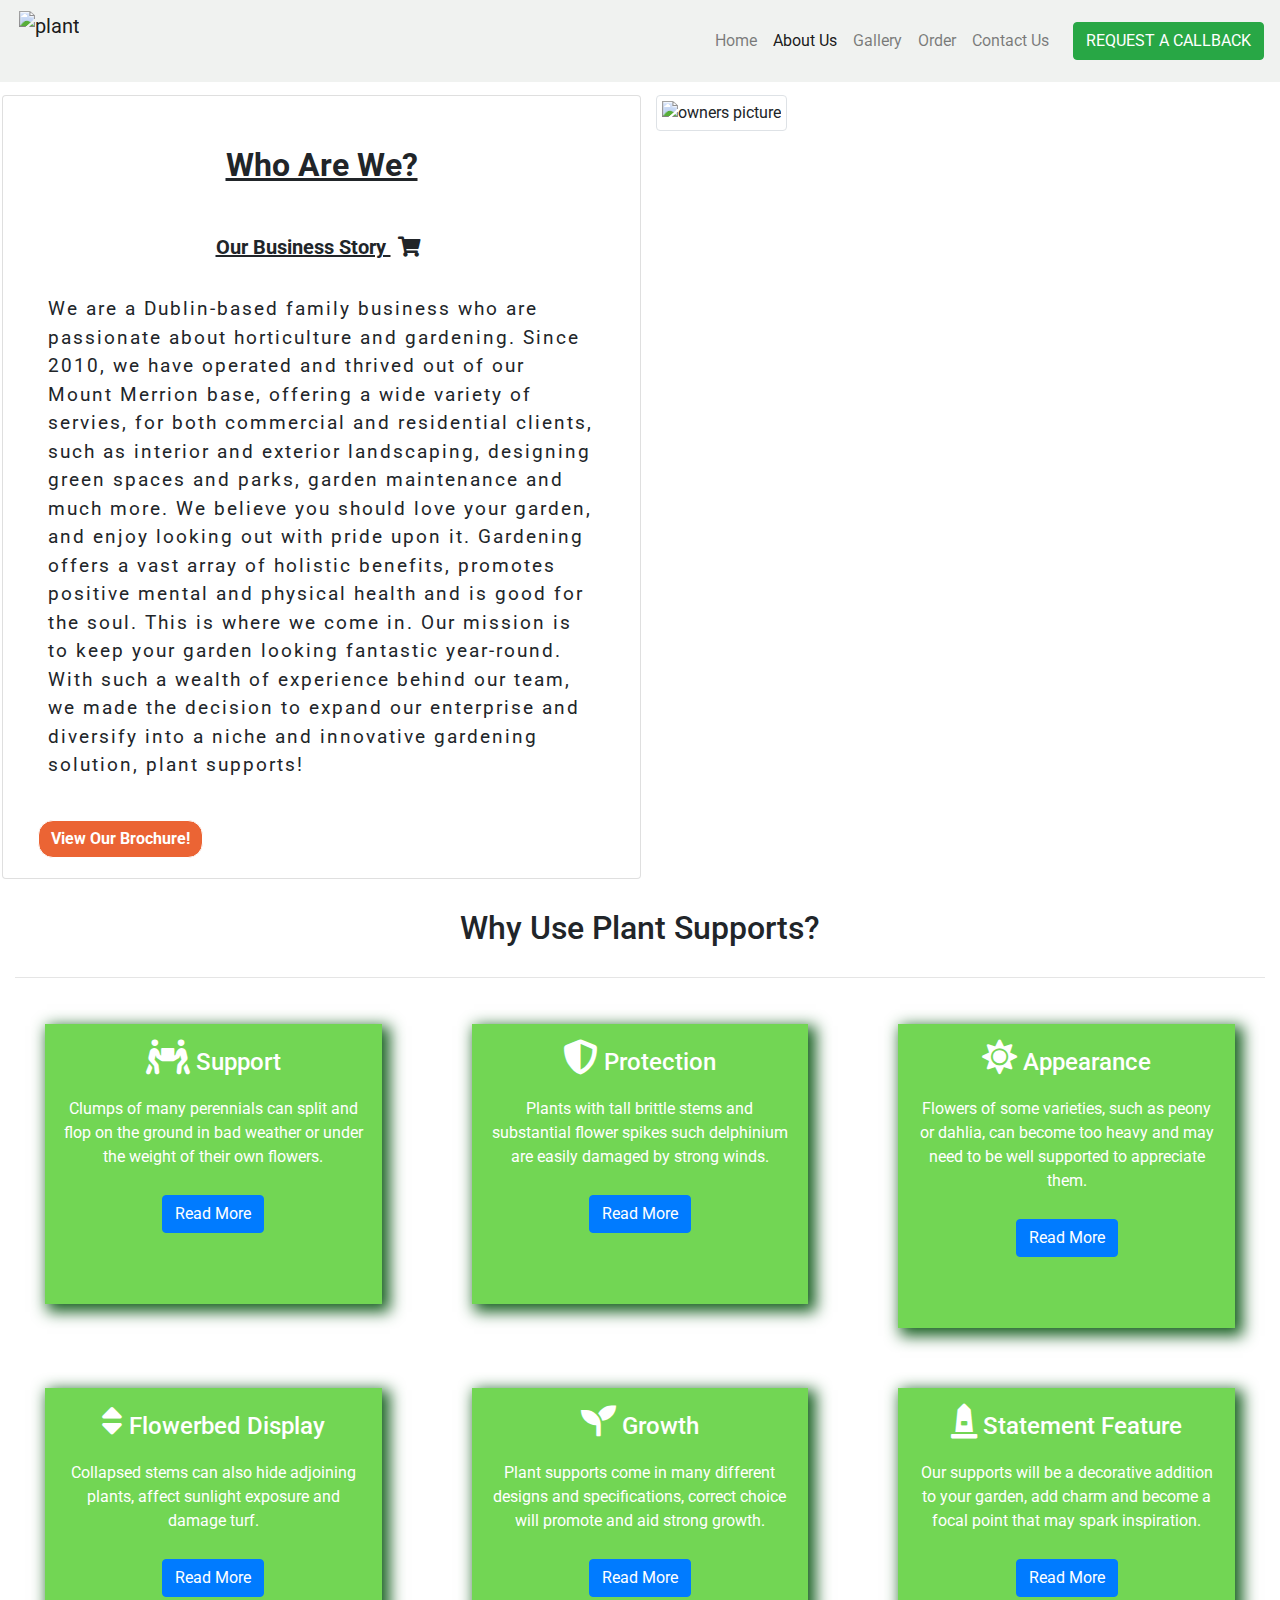
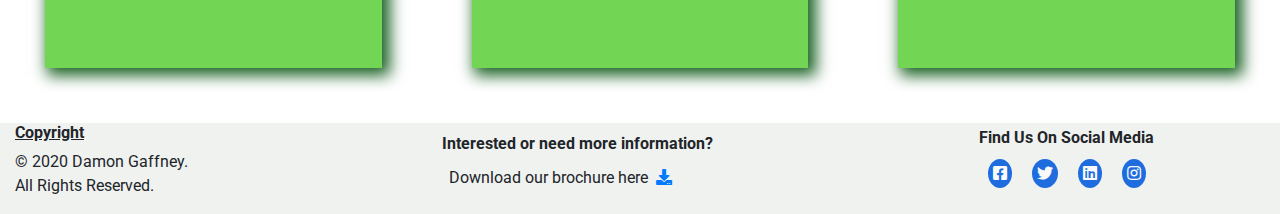
==== commit 7591937b: "Add comments to each page to section out the code" ====
--- a/aboutus.html
+++ b/aboutus.html
@@ -11,7 +11,8 @@
 </head>
 
 <body>
-    <div>
+    <div> 
+        <!-- Start of Header Section -->
         <header>
             <nav class="navbar navbar-expand-sm navbar-light fixed-top" style="background-color: #f0f2f0">
 
@@ -49,7 +50,10 @@
                 </div>
 
             </nav>
-        </header>
+        </header> 
+        <!-- End of Header Section -->
+
+        <!--About Us Section - Business Story and Proprietor's Image-->
         <section id="about-us">
             <div class="container-fluid">
                 <div class="row">
@@ -59,7 +63,7 @@
                         </div>
                         <div class="card-body">
                             <h5 class="card-title">Our Business Story <i class="fas fa-shopping-cart"></i></h5>
-                            <p class="card-text card-paragraph">We are a Dublin-based family business who are passionate
+                            <p class="card-paragraph">We are a Dublin-based family business who are passionate
                                 about horticulture and gardening. Since 2010, we have
                                 operated and thrived out of our Mount Merrion base, offering a wide variety of servies,
                                 for both commercial and
@@ -85,10 +89,12 @@
 
                 </div>
             </div>
-
-    </div>
-    </section>
-
+        </section>    
+    </div> 
+     <!--End of About Us Section-->
+    
+
+    <!--Product Features Section-->
     <section>
         <div class="container-fluid product-features">
             <div class="row">
@@ -148,8 +154,10 @@
                 </div>
             </div>
         </div>
-    </section>
+    </section> 
+    <!--End of Product Features Section-->
     </div>
+    <!--Start of Footer Section-->
     <footer class="page-footer font-small container-fluid" style="background-color: #f0f2f0">
         <div class="row">
             <div class="col-md-4 d-none d-md-block copyright-footer">
@@ -199,7 +207,8 @@
                 </ul>
             </div>
         </div>
-    </footer>
+    </footer> 
+    <!--End of Footer Section-->
     </div>
     <script src="https://cdnjs.cloudflare.com/ajax/libs/jquery/3.5.1/jquery.min.js"></script>
     <script src="https://cdnjs.cloudflare.com/ajax/libs/popper.js/1.14.7/umd/popper.min.js"></script>
